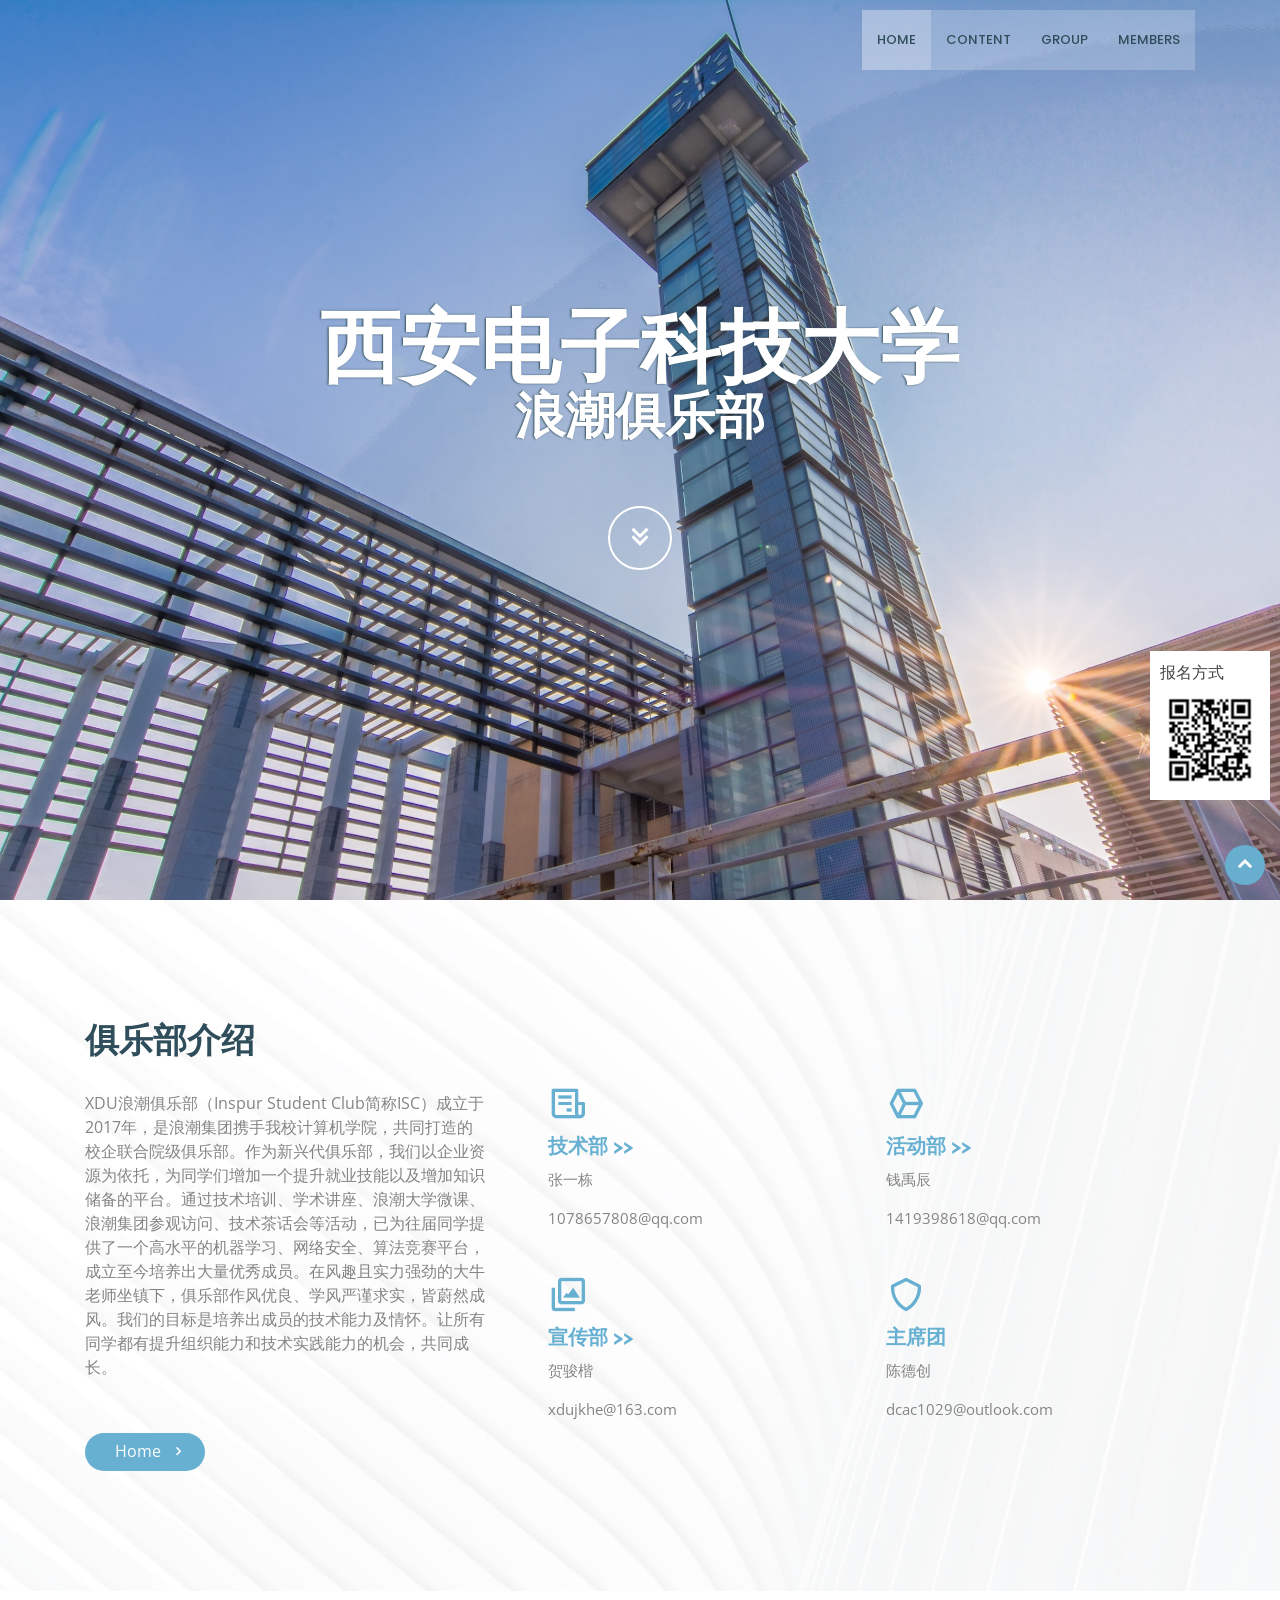
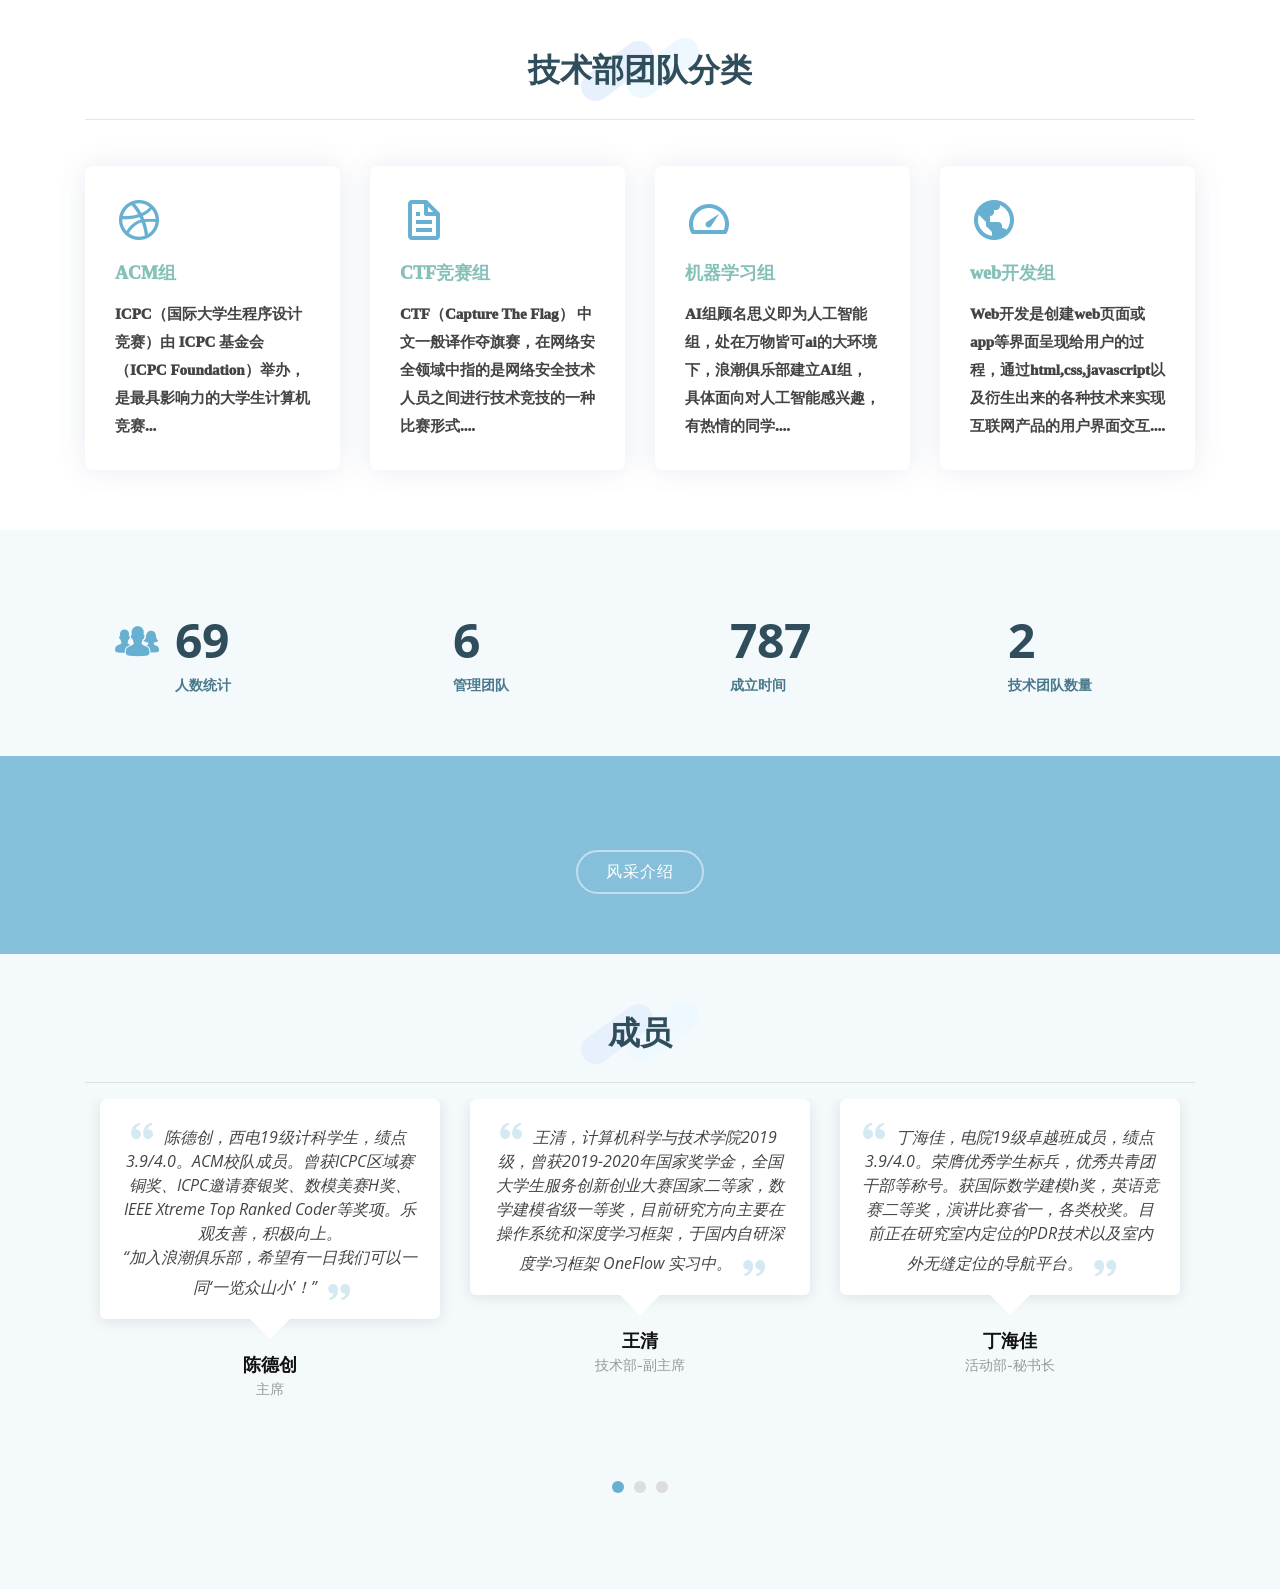
==== index.html @ db11268d "第一次提交" ====
<!DOCTYPE html>
<html lang="en">

<head>
  <meta charset="utf-8">
  <meta content="width=device-width, initial-scale=1.0" name="viewport">
  
  <title>CSSE-Guide</title>
  <meta content="" name="descriptison">
  <meta content="" name="keywords">

  <!-- Favicons -->
  <link href="assets/img/xdu.png" rel="icon">
  <link href="assets/img/xdu.png" rel="apple-touch-icon">

  <!-- Google Fonts -->
  <link href="https://fonts.googleapis.com/css?family=Open+Sans:300,300i,400,400i,600,600i,700,700i|Raleway:300,300i,400,400i,500,500i,600,600i,700,700i|Poppins:300,300i,400,400i,500,500i,600,600i,700,700i" rel="stylesheet">
  <link href="https://at.alicdn.com/t/font_2664980_v3d85pz71wj.css?spm=a313x.7781069.1998910419.46&file=font_2664980_v3d85pz71wj.css" rel="stylesheet">
  <!-- Vendor CSS Files -->
  <link href="assets/vendor/bootstrap/css/bootstrap.min.css" rel="stylesheet">
  <link href="assets/vendor/icofont/icofont.min.css" rel="stylesheet">
  <link href="assets/vendor/boxicons/css/boxicons.min.css" rel="stylesheet">
  <link href="assets/vendor/venobox/venobox.css" rel="stylesheet">
  <link href="assets/vendor/owl.carousel/assets/owl.carousel.min.css" rel="stylesheet">
  <link href="assets/vendor/aos/aos.css" rel="stylesheet">

  <!-- Template Main CSS File -->
  <link href="assets/css/style.css" rel="stylesheet">

</head>

<body>

  <!-- ======= Header ======= -->
  <header id="header" class="fixed-top">
    <div class="container d-flex">

      <div class="logo mr-auto">
        <h1 class="text-light"><a href="index.html"><span></span></a></h1>
        
        <!-- Uncomment below if you prefer to use an image logo -->
        <!-- <a href="index.html"><img src="assets/img/logo.png" alt="" class="img-fluid"></a>-->
      </div>

      <nav class="nav-menu d-none d-lg-block">
        <ul>
          <li class="active"><a href="#header">Home</a></li>
          <li><a href="#about">content</a></li>
          <li><a href="#services">group</a></li>
          <li><a href="#testimonials">Members</a></li>

        </ul>
      </nav><!-- .nav-menu -->

    </div>
  </header><!-- End Header -->

  <!-- ======= Hero Section ======= -->
  <section id="hero">
    <div class="hero-container" data-aos="fade-up">
      <h1>西安电子科技大学</h1>
      <h2>浪潮俱乐部</h2>
      <a href="#about" class="btn-get-started scrollto"><i class="bx bx-chevrons-down"></i></a>
    </div>
  </section><!-- End Hero -->

  <main id="main">

    <!-- ======= About Section ======= -->
    <section id="about" class="about">
      <div class="container">

        <div class="row no-gutters">
          <div class="content col-xl-5 d-flex align-items-stretch" data-aos="fade-up">
            <div class="content">
              <h3>俱乐部介绍</h3>
              <p>
                XDU浪潮俱乐部（Inspur Student Club简称ISC）成立于2017年，是浪潮集团携手我校计算机学院，共同打造的校企联合院级俱乐部。作为新兴代俱乐部，我们以企业资源为依托，为同学们增加一个提升就业技能以及增加知识储备的平台。通过技术培训、学术讲座、浪潮大学微课、浪潮集团参观访问、技术茶话会等活动，已为往届同学提供了一个高水平的机器学习、网络安全、算法竞赛平台，成立至今培养出大量优秀成员。在风趣且实力强劲的大牛老师坐镇下，俱乐部作风优良、学风严谨求实，皆蔚然成风。我们的目标是培养出成员的技术能力及情怀。让所有同学都有提升组织能力和技术实践能力的机会，共同成长。
              </p>
              <br>
              <a href="#" class="about-btn">Home <i class="bx bx-chevron-right"></i></a>
            </div>
          </div>
          <div class="col-xl-7 d-flex align-items-stretch">
            <div class="icon-boxes d-flex flex-column justify-content-center">
              <div class="row">
                <div class="col-md-6 icon-box" data-aos="fade-up" data-aos-delay="100">
                  <i class="bx bx-receipt"></i>
                  <br>
                  <h4><a href="技术部.html"> 技术部  >></a></h4>
                  <p>张一栋</p>
                  <p>1078657808@qq.com</p>
                </div>
                <div class="col-md-6 icon-box" data-aos="fade-up" data-aos-delay="200">
                  <i class="bx bx-cube-alt"></i>
                  <h4><a href="活动部.html"> 活动部  >></a></h4>
                  <p>钱禹辰</p>
                  <p>1419398618@qq.com</p>
                </div>
                <div class="col-md-6 icon-box" data-aos="fade-up" data-aos-delay="300">
                  <i class="bx bx-images"></i>
                  <h4><a href="宣传部.html"> 宣传部  >></a></h4>
                  <p>贺骏楷</p>
                  <p>xdujkhe@163.com</p>
                </div>
                <div class="col-md-6 icon-box" data-aos="fade-up" data-aos-delay="400">
                  <i class="bx bx-shield"></i>
                  <h4><a href=""> 主席团</a></h4>
                  <p>陈德创</p>
                  <p>dcac1029@outlook.com</p>
                </div>
              </div>
            </div><!-- End .content-->
          </div>
        </div>

      </div>
    </section><!-- End About Section -->

    <!-- ======= Services Section ======= -->
    <section id="services" class="services">
      <div class="container">

        <div class="section-title" data-aos="fade-in" data-aos-delay="100">
          <h2>技术部团队分类</h2>
         <hr>
        </div>

        <class class="row">
          <div class="col-md-6 col-lg-3 d-flex align-items-stretch mb-5 mb-lg-0">
            <div class="icon-box" data-aos="fade-up">
              <div class="icon"><i class="bx bxl-dribbble"></i></div>
              <h4 class="title"><a href="acm.html" >ACM组</a></h4>
              <p class="description"><a href='acm.html'>ICPC（国际大学生程序设计竞赛）由 ICPC 基金会（ICPC Foundation）举办，是最具影响力的大学生计算机竞赛...</a></p>
            </div>
          </div>

          <div class="col-md-6 col-lg-3 d-flex align-items-stretch mb-5 mb-lg-0">
            <div class="icon-box" data-aos="fade-up" data-aos-delay="100">
              <div class="icon"><i class="bx bx-file"></i></div>
              <h4 class="title"><a href="ctf.html">CTF竞赛组</a></h4>
              <p class="description"><a href="ctf.html">CTF（Capture The Flag）
                中文一般译作夺旗赛，在网络安全领域中指的是网络安全技术人员之间进行技术竞技的一种比赛形式....</a></p>
            </div>
          </div>

          <div class="col-md-6 col-lg-3 d-flex align-items-stretch mb-5 mb-lg-0">
            <div class="icon-box" data-aos="fade-up" data-aos-delay="200">
              <div class="icon"><i class="bx bx-tachometer"></i></div>
              <h4 class="title"><a href="机器学习.html">机器学习组</a></h4>
              <p class="description"><a href="机器学习.html">AI组顾名思义即为人工智能组，处在万物皆可ai的大环境下，浪潮俱乐部建立AI组，具体面向对人工智能感兴趣，有热情的同学....</a></p>
            </div>
          </div>

          <div class="col-md-6 col-lg-3 d-flex align-items-stretch mb-5 mb-lg-0">
            <div class="icon-box" data-aos="fade-up" data-aos-delay="300">
              <div class="icon"><i class="bx bx-world"></i></div>
              <h4 class="title"><a href="web.html">web开发组</a></h4>
              <p class="description"><a href='web.html'>Web开发是创建web页面或app等界面呈现给用户的过程，通过html,css,javascript以及衍生出来的各种技术来实现互联网产品的用户界面交互....</a></p>
            </div>
          </div>
          
          </class>
        </div>

      </div>
    </section><!-- End Services Section -->

    <!-- ======= Counts Section ======= -->
    <section id="counts" class="counts  section-bg">
      <div class="container">

        <div class="row no-gutters">

          <div class="col-lg-3 col-md-6 d-md-flex align-items-md-stretch">
            <div class="count-box">
              <i class="icofont-users-alt-5"></i>
              <span data-toggle="counter-up">181</span>
              <p><strong>人数统计</strong> </p>
            </div>
          </div>

          <div class="col-lg-3 col-md-6 d-md-flex align-items-md-stretch">
            <div class="count-box">
              <i class="iconfont icon-renshu"></i>
              <span data-toggle="counter-up">16</span>
              <p><strong>管理团队</strong></p>
            </div>
          </div>

          <div class="col-lg-3 col-md-6 d-md-flex align-items-md-stretch">
            <div class="count-box">
              <i class="iconfont icon-rili"></i>
              <span data-toggle="counter-up">2017</span>
              <p><strong>成立时间</strong></p>
            </div>
          </div>

          <div class="col-lg-3 col-md-6 d-md-flex align-items-md-stretch">
            <div class="count-box">
              <i class="iconfont icon-icon_xinyong_xianxing_jijin-204"></i>
              <span data-toggle="counter-up">4</span>
              <p><strong>技术团队数量</strong></p>
            </div>
          </div>

        </div>

      </div>
    </section><!-- End Counts Section -->

    <!-- ======= Cta Section ======= -->
    <section id="cta" class="cta">
      <div class="container" data-aos="zoom-in">

        <div class="text-center">
          <br>
          <a class="cta-btn" href="pic.html">风采介绍</a>
          <br>
        </div>

      </div>
    </section><!-- End Cta Section -->

    <!-- ======= Testimonials Section ======= -->
    <section id="testimonials" class="testimonials section-bg">
      <div class="container">

        <div class="section-title" data-aos="fade-in" data-aos-delay="100">
          <h2>成员</h2>
          <hr>

        <div class="owl-carousel testimonials-carousel">

          <div class="testimonial-item" data-aos="fade-up">
            <p>
              <i class="bx bxs-quote-alt-left quote-icon-left"></i>
              陈德创，西电19级计科学生，绩点3.9/4.0。ACM校队成员。曾获ICPC区域赛铜奖、ICPC邀请赛银奖、数模美赛H奖、IEEE Xtreme Top Ranked Coder等奖项。乐观友善，积极向上。<br>“加入浪潮俱乐部，希望有一日我们可以一同‘一览众山小’！”
              <i class="bx bxs-quote-alt-right quote-icon-right"></i>
            </p>

            <h3>陈德创</h3>
            <h4>主席</h4>
           
          </div>

          <div class="testimonial-item" data-aos="fade-up" data-aos-delay="100">
            <p>
              <i class="bx bxs-quote-alt-left quote-icon-left"></i>
              王清，计算机科学与技术学院2019级，曾获2019-2020年国家奖学金，全国大学生服务创新创业大赛国家二等家，数学建模省级一等奖，目前研究方向主要在操作系统和深度学习框架，于国内自研深度学习框架 OneFlow 实习中。
              <i class="bx bxs-quote-alt-right quote-icon-right"></i>
            </p>
            <h3>王清</h3>
            <h4>技术部-副主席</h4>
           
          </div>

          <div class="testimonial-item" data-aos="fade-up" data-aos-delay="200">
            <p>
              <i class="bx bxs-quote-alt-left quote-icon-left"></i>
              丁海佳，电院19级卓越班成员，绩点3.9/4.0。荣膺优秀学生标兵，优秀共青团干部等称号。获国际数学建模h奖，英语竞赛二等奖，演讲比赛省一，各类校奖。目前正在研究室内定位的PDR技术以及室内外无缝定位的导航平台。
              <i class="bx bxs-quote-alt-right quote-icon-right"></i>
            </p>

            <h3>丁海佳</h3>
            <h4>活动部-秘书长</h4>
            
          </div>

          <div class="testimonial-item" data-aos="fade-up" data-aos-delay="300">
            <p>
              <i class="bx bxs-quote-alt-left quote-icon-left"></i>
              在浪潮俱乐部主要负责宣传相关工作，包括但不限于推文撰写，海报设计，活动组织等。爱好健身、游泳、滑板，炒股。在技术方面，平常除了坚持在leetcode，acwing等较为佛系的平台刷题外，还间歇性的致力于摸出自己的全栈项目。 ~~常常觉得自己太废，而不敢面对，然后变得更废。~~
              <i class="bx bxs-quote-alt-right quote-icon-right"></i>
            </p>

            <h3>李博凌</h3>
            <h4>宣传部-副主席</h4>
           
          </div>

          <div class="testimonial-item" data-aos="fade-up" data-aos-delay="400">
            <p>
              <i class="bx bxs-quote-alt-left quote-icon-left"></i>
              西安电子科技大学微电子学院2019级学生，成绩优异。在入学两年里，参加学校科研，参加多项学科竞赛，获得优异成绩，学习课余知识，牢记使命，时刻严格要求自己，立志成为对国家有用18%。参与多项项目小组，积极提升自己的能力，努力成为理想的自己。<br/>于2020.4加入ANTL实验室，负责AI加速项目，工程训练大赛获得校一。各项竞赛均获得校级二等奖。

              <i class="bx bxs-quote-alt-right quote-icon-right"></i>
            </p>

            <h3>李想</h3>
            <h4>活动部-副秘书长</h4>
                  
          </div>
          <div class="testimonial-item" data-aos="fade-up" data-aos-delay="400">
            <p>
              <i class="bx bxs-quote-alt-left quote-icon-left"></i>
              黄炫程，19级电子信息工程卓越班成员，绩点3.8/4.0，19-20学年校优秀学生，获校级一等奖学金，参与数模，英语数学等竞赛，各获校级二等奖，省级二等奖，目前主要研究学习PID控制原理与机械臂设计。
              <i class="bx bxs-quote-alt-right quote-icon-right"></i>
            </p>
            
            <h3>黄炫程</h3>
            <h4>活动部-副主席</h4>
                   
          </div>
          <div class="testimonial-item" data-aos="fade-up" data-aos-delay="400">
            <p>
              <i class="bx bxs-quote-alt-left quote-icon-left"></i>
              <a href="活动部.html">基本情况：西安电子科技大学浪潮俱乐部活动部是俱乐部不可或缺的一部分。本着为俱乐部服务，提升自己的能力的理念让我们聚在了这个家庭之中。<br/>
              工作任务：负责浪潮君QQ号运营，策划浪潮生日会、技术沙龙等活动<br/>
              发展规划：初期了解活动策划，中期培养活动策划书编写，后期实际参与策划操作（部员）
                        部门逐步形成自己的工作体系，高效运转，建立部门文化（部门)....</a>
              <i class="bx bxs-quote-alt-right quote-icon-right"></i>
            </p>
           
            <h3>钱禹辰</h3>
            <h4>活动部负责人</h4>
              
          </div>
          <div class="testimonial-item" data-aos="fade-up" data-aos-delay="400">
            <p>
              <i class="bx bxs-quote-alt-left quote-icon-left"></i>
              <a href="技术部.html">1.技术部简介：
西电浪潮俱乐部技术部是一个致力于为更多同学创造课业以外的学习机会的大家庭。我们为每一位同学提供不同领域、不同形式的竞赛和学业拓展活动，让你能在大学的生活中充满更多的可能性。
<br/>2.在技术部你会收获：
一个特聪明的小脑袋瓜：技术部是俱乐部活动的主体，俱乐部活动的设置主要围绕技术部展开：日常的数模、CV（计算机视觉）等讲座....</a>
              <i class="bx bxs-quote-alt-right quote-icon-right"></i>
            </p>
            <h3>张一栋</h3>
            <h4>技术部负责人</h4>
                           
          </div>
          <div class="testimonial-item" data-aos="fade-up" data-aos-delay="400">
            <p>
              <i class="bx bxs-quote-alt-left quote-icon-left"></i>
              <a href='宣传部.html'>宣传部简介
用照片将西电浪潮俱乐部丰富多彩的活动定格，并用推文的形式记录下来，浪潮宣传部用简单而日常的工作，见证和记录着浪潮俱乐部的发展，也和活动部共同担负着运营微信公众号的重任。宣传部员除了需要能拍出好看的照片，还需要有流畅的文字表达能力。除此之外，或许还需要你尝试制作宣传海报，或者具备一定的视频剪辑技巧....
              <i class="bx bxs-quote-alt-right quote-icon-right"></i></a>
            </p>
           
            <h3>贺骏楷</h3>
            <h4>宣传部负责人</h4>
                            
          </div>
        </div>

      </div>
    </section><!-- End Testimonials Section -->
  </main><!-- End #main -->


  <a href="#" class="back-to-top"><i class="icofont-simple-up"></i></a>
  <div class="sign_up">
    <div class='text'>报名方式</div>
    <img src="./img/17.jpg" >
  </div>

  <!-- Vendor JS Files -->
  <script src="assets/vendor/jquery/jquery.min.js"></script>
  <script src="assets/vendor/bootstrap/js/bootstrap.bundle.min.js"></script>
  <script src="assets/vendor/jquery.easing/jquery.easing.min.js"></script>
  <script src="assets/vendor/php-email-form/validate.js"></script>
  <script src="assets/vendor/waypoints/jquery.waypoints.min.js"></script>
  <script src="assets/vendor/counterup/counterup.min.js"></script>
  <script src="assets/vendor/isotope-layout/isotope.pkgd.min.js"></script>
  <script src="assets/vendor/venobox/venobox.min.js"></script>
  <script src="assets/vendor/owl.carousel/owl.carousel.min.js"></script>
  <script src="assets/vendor/aos/aos.js"></script>

  <!-- Template Main JS File -->
  <script src="assets/js/main.js"></script>

</body>

</html>
---- assets/css/style.css ----
/**
* Template Name: Squadfree - v2.0.1
* Template URL: https://bootstrapmade.com/squadfree-free-bootstrap-template-creative/
* Author: BootstrapMade.com
* License: https://bootstrapmade.com/license/
*/

/*--------------------------------------------------------------
# General
--------------------------------------------------------------*/
body {
  font-family: "Open Sans", sans-serif;
  color: #444444;
}

a {
  color: #67b0d1;
}

a:hover {
  color: #8ec4dd;
  text-decoration: none;
}

h1, h2, h3, h4, h5, h6 {
  font-family: "Raleway", sans-serif;
}

/*--------------------------------------------------------------
# Back to top button
--------------------------------------------------------------*/
.back-to-top {
  position: fixed;
  display: none;
  width: 40px;
  height: 40px;
  border-radius: 50px;
  right: 15px;
  bottom: 15px;
  background: #67b0d1;
  color: #fff;
  transition: display 0.5s ease-in-out;
  z-index: 99999;
}

.back-to-top i {
  font-size: 24px;
  position: absolute;
  top: 7px;
  left: 8px;
}

.back-to-top:hover {
  color: #fff;
  background: #86c0da;
  transition: background 0.2s ease-in-out;
}

/*--------------------------------------------------------------
# Header
--------------------------------------------------------------*/
#header {
  height: 80px;
  transition: all 0.5s;
  z-index: 997;
  transition: all 0.5s;
  padding: 20px 0;
}

#header.header-scrolled {
  background: rgba(103, 176, 209, 0.8);
  height: 60px;
  padding: 10px 0;
}

#header .logo h1 {
  font-size: 24px;
  margin: 0;
  padding: 6px 0;
  line-height: 1;
  font-weight: 700;
  letter-spacing: 1px;
  font-family: "Poppins", sans-serif;
  text-transform: uppercase;
}

#header .logo h1 a, #header .logo h1 a:hover {
  color: #fff;
  text-decoration: none;
}

#header .logo img {
  padding: 0;
  margin: 0;
  max-height: 40px;
}

@media (max-width: 768px) {
  #header {
    height: 60px;
    padding: 10px 0;
  }
}

/*--------------------------------------------------------------
# Navigation Menu
--------------------------------------------------------------*/
/* Desktop Navigation */
.nav-menu, .nav-menu * {
  margin: 0;
  padding: 0;
  list-style: none;
}

.nav-menu > ul > li {
  position: relative;
  white-space: nowrap;
  float: left;
  margin-top: -10px;
  background: rgba(255, 255, 255, 0.2);
}

.nav-menu a {
  display: block;
  position: relative;
  color: #2f4d5a;
  padding: 20px 15px;
  transition: 0.3s;
  font-size: 13px;
  font-family: "Poppins", sans-serif;
  text-transform: uppercase;
  font-weight: 500;
}

.nav-menu a:hover, .nav-menu .active > a, .nav-menu li:hover > a {
  background: rgba(255, 255, 255, 0.2);
  text-decoration: none;
}

.header-scrolled .nav-menu > ul > li {
  background: none;
}

.header-scrolled .nav-menu a {
  color: #fff;
}

.header-scrolled .nav-menu a:hover, .header-scrolled .nav-menu .active > a, .header-scrolled .nav-menu li:hover > a {
  background: rgba(255, 255, 255, 0.2);
}

.nav-menu .drop-down ul {
  display: block;
  position: absolute;
  left: 0;
  top: calc(100% + 30px);
  z-index: 99;
  opacity: 0;
  visibility: hidden;
  padding: 10px 0;
  background: #fff;
  box-shadow: 0px 0px 30px rgba(127, 137, 161, 0.25);
  transition: ease all 0.3s;
}

.nav-menu .drop-down:hover > ul {
  opacity: 1;
  top: 100%;
  visibility: visible;
}

.nav-menu .drop-down li {
  min-width: 180px;
  position: relative;
}

.nav-menu .drop-down ul a {
  padding: 12px 20px;
  font-size: 14px;
  font-weight: 500;
  text-transform: none;
  color: #25607a;
}

.nav-menu .drop-down ul a:hover, .nav-menu .drop-down ul .active > a, .nav-menu .drop-down ul li:hover > a {
  color: #67b0d1;
}

.nav-menu .drop-down > a:after {
  content: "\ea99";
  font-family: IcoFont;
  padding-left: 5px;
}

.nav-menu .drop-down .drop-down ul {
  top: 0;
  left: calc(100% - 30px);
}

.nav-menu .drop-down .drop-down:hover > ul {
  opacity: 1;
  top: 0;
  left: 100%;
}

.nav-menu .drop-down .drop-down > a {
  padding-right: 35px;
}

.nav-menu .drop-down .drop-down > a:after {
  content: "\eaa0";
  font-family: IcoFont;
  position: absolute;
  right: 15px;
}

@media (max-width: 1366px) {
  .nav-menu .drop-down .drop-down ul {
    left: -90%;
  }
  .nav-menu .drop-down .drop-down:hover > ul {
    left: -100%;
  }
  .nav-menu .drop-down .drop-down > a:after {
    content: "\ea9d";
  }
}

/* Mobile Navigation */
.mobile-nav-toggle {
  position: fixed;
  right: 15px;
  top: 15px;
  z-index: 9998;
  border: 0;
  background: none;
  font-size: 24px;
  transition: all 0.4s;
  outline: none !important;
  line-height: 1;
  cursor: pointer;
  text-align: right;
}

.mobile-nav-toggle i {
  color: #fff;
}

.mobile-nav {
  position: fixed;
  top: 55px;
  right: 15px;
  bottom: 15px;
  left: 15px;
  z-index: 9999;
  overflow-y: auto;
  background: #fff;
  transition: ease-in-out 0.2s;
  opacity: 0;
  visibility: hidden;
  border-radius: 10px;
  padding: 10px 0;
}

.mobile-nav * {
  margin: 0;
  padding: 0;
  list-style: none;
}

.mobile-nav a {
  display: block;
  position: relative;
  color: #2f4d5a;
  padding: 10px 20px;
  font-weight: 500;
  outline: none;
}

.mobile-nav a:hover, .mobile-nav .active > a, .mobile-nav li:hover > a {
  color: #67b0d1;
  text-decoration: none;
}

.mobile-nav .drop-down > a:after {
  content: "\ea99";
  font-family: IcoFont;
  padding-left: 10px;
  position: absolute;
  right: 15px;
}

.mobile-nav .active.drop-down > a:after {
  content: "\eaa1";
}

.mobile-nav .drop-down > a {
  padding-right: 35px;
}

.mobile-nav .drop-down ul {
  display: none;
  overflow: hidden;
}

.mobile-nav .drop-down li {
  padding-left: 20px;
}

.mobile-nav-overly {
  width: 100%;
  height: 100%;
  z-index: 9997;
  top: 0;
  left: 0;
  position: fixed;
  background: rgba(30, 48, 56, 0.6);
  overflow: hidden;
  display: none;
  transition: ease-in-out 0.2s;
}

.mobile-nav-active {
  overflow: hidden;
}

.mobile-nav-active .mobile-nav {
  opacity: 1;
  visibility: visible;
}

.mobile-nav-active .mobile-nav-toggle i {
  color: #fff;
}

/*--------------------------------------------------------------
# Hero Section
--------------------------------------------------------------*/
#hero {
  width: 100%;
  height: 100vh;
  background: url("../img/xdu-bg.jpg") top center;
  background-size: cover;
  position: relative;
}

#hero .hero-container {
  position: absolute;
  bottom: 0;
  top: 0;
  left: 0;
  right: 0;
  display: flex;
  justify-content: center;
  align-items: center;
  flex-direction: column;
  text-align: center;
}

#hero h1 {
  margin: 0 0 10px 0;
  font-family: 华文行楷;
  font-size:80px;
  font-weight: 700;
  line-height: 56px;
  text-transform: uppercase;
  color: #fff;
  text-shadow: -1px 0 2px #2f4d5a;
}

#hero h2 {
  color: #fff;
  font-family: 华文楷体;
  margin-bottom: 50px;
  font-size: 50px;
  text-transform: uppercase;
  font-weight: 700;
  text-shadow: -1px 0 2px #2f4d5a;
}

#hero .btn-get-started {
  font-size: 36px;
  display: inline-block;
  padding: 4px 0;
  border-radius: 50px;
  transition: 0.3s ease-in-out;
  margin: 10px;
  width: 64px;
  height: 64px;
  text-align: center;
  border: 2px solid #fff;
  color: #fff;
}

#hero .btn-get-started:hover {
  padding-top: 8px;
  background: rgba(255, 255, 255, 0.15);
}

@media (min-width: 1024px) {
  #hero {
    background-attachment: fixed;
  }
}

@media (max-width: 768px) {
  #hero h1 {
    font-size: 28px;
    line-height: 36px;
  }
  #hero h2 {
    font-size: 18px;
    line-height: 24px;
    margin-bottom: 30px;
  }
}

/*--------------------------------------------------------------
# Sections General
--------------------------------------------------------------*/
section {
  padding: 60px 0;
}

.section-bg {
  background-color: #f4f9fc;
}

.section-title {
  text-align: center;
  padding-bottom: 30px;
}

.section-title h2 {
  font-size: 32px;
  font-family: 华文行楷;
  font-weight: bold;
  position: relative;
  margin-bottom: 30px;
  color: #2f4d5a;
  z-index: 2;
}

.section-title h2::after {
  content: "";
  position: absolute;
  left: 50%;
  top: 50%;
  transform: translate(-50%, -50%);
  width: 122px;
  height: 66px;
  background: url(../img/section-title-bg.png) no-repeat;
  z-index: -1;
}

.section-title p {
  margin-bottom: 0;
}

/*--------------------------------------------------------------
# About
--------------------------------------------------------------*/
.about {
  background: url("../img/about-bg.jpg") center center no-repeat;
  background-size: cover;
  padding: 60px 0;
  position: relative;
}

.about::before {
  content: '';
  position: absolute;
  left: 0;
  right: 0;
  top: 0;
  bottom: 0;
  background: rgba(255, 255, 255, 0.75);
  z-index: 9;
}

.about .container {
  position: relative;
  z-index: 10;
}

.about .content {
  padding: 30px 30px 30px 0;
}

.about .content h3 {
  font-weight: 700;
  font-size: 34px;
  color: #2f4d5a;
  margin-bottom: 30px;
}

.about .content p {
  margin-bottom: 30px;
  color:#848484;
}

.about .content .about-btn {
  display: inline-block;
  background: #67b0d1;
  padding: 6px 44px 8px 30px;
  color: #fff;
  border-radius: 50px;
  transition: 0.3s;
  position: relative;
}

.about .content .about-btn i {
  font-size: 18px;
  position: absolute;
  right: 18px;
  top: 9px;
}

.about .content .about-btn:hover {
  background: #7bbad7;
}

.about .icon-boxes .icon-box {
  margin-top: 30px;
}

.about .icon-boxes .icon-box i {
  font-size: 40px;
  color: #67b0d1;
  margin-bottom: 10px;
}

.about .icon-boxes .icon-box h4 {
  font-size: 20px;
  font-weight: 700;
  margin: 0 0 10px 0;
}

.about .icon-boxes .icon-box p {
  font-size: 15px;
  color: #848484;
}

@media (max-width: 1200px) {
  .about .content {
    padding-right: 0;
  }
}

@media (max-width: 768px) {
  .about {
    text-align: center;
  }
}

/*--------------------------------------------------------------
# Services
--------------------------------------------------------------*/

.services .icon-box {
  padding: 30px;
  position: relative;
  overflow: hidden;
  background: #fff;
  box-shadow: 0 0 29px 0 rgba(68, 88, 144, 0.12);
  transition: all 0.3s ease-in-out;
  border-radius: 8px;
  z-index: 1;
}

.services .icon-box::before {
  content: '';
  position: absolute;
  background: white;
  right: 0;
  left: 0;
  bottom: 0;
  top: 100%;
  transition: all 0.3s;
  z-index: -1;
}

.services .icon-box:hover::before {
  background: #67b0d1;
  top: 0;
  border-radius: 0px;
}

.services .icon {
  margin-bottom: 15px;
}

.services .icon i {
  font-size: 48px;
  line-height: 1;
  color: #67b0d1;
  transition: all 0.3s ease-in-out;
}

.services .title {
  font-weight: 700;
  margin-bottom: 15px;
  font-size: 18px;
}

.services .title a {
  font-family: 华文楷体;
  font-weight: 1000;
  color: rgba(91, 170, 160, 0.74);
}

.services .description {
  font-family: 仿宋;
  font-weight: 1000;
  font-size: 15px;
  line-height: 28px;
  margin-bottom: 0;
}
.services .description a{
  color:#444444;
}

.services .icon-box:hover .title a, .services .icon-box:hover .description {
  color: #fff;
}
.services .icon-box:hover .description a{
  color:#fff;
}
.services .icon-box:hover .icon i {
  color: #fff;
}

/*--------------------------------------------------------------
# Counts
--------------------------------------------------------------*/
.counts {
  padding-bottom: 30px;
}

.counts .count-box {
  padding: 30px;
  width: 100%;
}

.counts .count-box i {
  display: block;
  font-size: 44px;
  color: #67b0d1;
  float: left;
}

.counts .count-box span {
  font-size: 48px;
  line-height: 40px;
  display: block;
  font-weight: 700;
  color: #2f4d5a;
  margin-left: 60px;
}

.counts .count-box p {
  padding: 15px 0 0 0;
  margin: 0 0 0 60px;
  font-family: "Raleway", sans-serif;
  font-size: 14px;
  color: #49788c;
}

.counts .count-box a {
  font-weight: 600;
  display: block;
  margin-top: 20px;
  color: #49788c;
  font-size: 15px;
  font-family: "Poppins", sans-serif;
  transition: ease-in-out 0.3s;
}

.counts .count-box a:hover {
  color: #6e9fb4;
}

/*--------------------------------------------------------------
# Cta
--------------------------------------------------------------*/
.cta {
  background: linear-gradient(rgba(103, 176, 209, 0.8), rgba(103, 176, 209, 0.8)), url("../img/cta-bg.jpg") fixed center center;
  background-size: cover;
  padding: 60px 0;
}

.cta h3 {
  color: #fff;
  font-size: 28px;
  font-weight: 700;
}

.cta p {
  color: #fff;
}

.cta .cta-btn {
  font-family: "Raleway", sans-serif;
  text-transform: uppercase;
  font-weight: 500;
  font-size: 16px;
  letter-spacing: 1px;
  display: inline-block;
  padding: 8px 28px;
  border-radius: 25px;
  transition: 0.5s;
  margin-top: 10px;
  border: 2px solid rgba(255, 255, 255, 0.5);
  color: #fff;
}

.cta .cta-btn:hover {
  border-color: #fff;
}

/*--------------------------------------------------------------
# Portfolio
--------------------------------------------------------------*/
.portfolio .portfolio-item {
  margin-bottom: 30px;
}

.portfolio #portfolio-flters {
  padding: 0;
  margin: 0 auto 35px auto;
  list-style: none;
  text-align: center;
  background: #ecf5f9;
  border-radius: 50px;
  padding: 2px 15px;
}

.portfolio #portfolio-flters li {
  cursor: pointer;
  display: inline-block;
  padding: 10px 15px 8px 15px;
  font-size: 14px;
  font-weight: 600;
  line-height: 1;
  text-transform: uppercase;
  color: #2f4d5a;
  margin-bottom: 5px;
  transition: all 0.3s ease-in-out;
}

.portfolio #portfolio-flters li:hover, .portfolio #portfolio-flters li.filter-active {
  color: #67b0d1;
}

.portfolio #portfolio-flters li:last-child {
  margin-right: 0;
}

.portfolio .portfolio-wrap {
  transition: 0.3s;
  position: relative;
  overflow: hidden;
  z-index: 1;
}

.portfolio .portfolio-wrap::before {
  content: "";
  background: rgba(255, 255, 255, 0.5);
  position: absolute;
  left: 0;
  right: 0;
  top: 0;
  bottom: 0;
  transition: all ease-in-out 0.3s;
  z-index: 2;
  opacity: 0;
}

.portfolio .portfolio-wrap .portfolio-links {
  opacity: 1;
  left: 0;
  right: 0;
  bottom: -60px;
  z-index: 3;
  position: absolute;
  transition: all ease-in-out 0.3s;
  display: flex;
  justify-content: center;
}

.portfolio .portfolio-wrap .portfolio-links a {
  color: #fff;
  font-size: 28px;
  text-align: center;
  background: rgba(103, 176, 209, 0.75);
  transition: 0.3s;
  width: 50%;
}

.portfolio .portfolio-wrap .portfolio-links a:hover {
  background: rgba(103, 176, 209, 0.95);
}

.portfolio .portfolio-wrap .portfolio-links a + a {
  border-left: 1px solid #8ec4dd;
}

.portfolio .portfolio-wrap:hover::before {
  top: 0;
  left: 0;
  right: 0;
  bottom: 0;
  opacity: 1;
}

.portfolio .portfolio-wrap:hover .portfolio-links {
  opacity: 1;
  bottom: 0;
}

/*--------------------------------------------------------------
# Testimonials
--------------------------------------------------------------*/
.testimonials .testimonial-item {
  box-sizing: content-box;
  text-align: center;
  min-height: 320px;
}

.testimonials .testimonial-item .testimonial-img {
  width: 90px;
  border-radius: 50%;
  margin: 0 auto;
}

.testimonials .testimonial-item h3 {
  font-size: 18px;
  font-weight: bold;
  margin: 10px 0 5px 0;
  color: #111;
}

.testimonials .testimonial-item h4 {
  font-size: 14px;
  color: #999;
  margin: 0;
}

.testimonials .testimonial-item .quote-icon-left, .testimonials .testimonial-item .quote-icon-right {
  color: #d5e9f2;
  font-size: 26px;
}

.testimonials .testimonial-item .quote-icon-left {
  display: inline-block;
  left: -5px;
  position: relative;
}

.testimonials .testimonial-item .quote-icon-right {
  display: inline-block;
  right: -5px;
  position: relative;
  top: 10px;
}

.testimonials .testimonial-item p {
  font-style: italic;
  margin: 0 15px 15px 15px;
  padding: 20px;
  background: #fff;
  position: relative;
  margin-bottom: 35px;
  border-radius: 6px;
  box-shadow: 0px 2px 15px rgba(0, 0, 0, 0.1);
}
.testimonials .testimonial-item p a{
  color: #444444;
}

.testimonials .testimonial-item p::after {
  content: "";
  width: 0;
  height: 0;
  border-top: 20px solid #fff;
  border-right: 20px solid transparent;
  border-left: 20px solid transparent;
  position: absolute;
  bottom: -20px;
  left: calc(50% - 20px);
}

.testimonials .owl-nav, .testimonials .owl-dots {
  margin-top: 5px;
  text-align: center;
}

.testimonials .owl-dot {
  display: inline-block;
  margin: 0 5px;
  width: 12px;
  height: 12px;
  border-radius: 50%;
  background-color: #ddd !important;
}

.testimonials .owl-dot.active {
  background-color: #67b0d1 !important;
}

@media (max-width: 767px) {
  .testimonials {
    margin: 30px 10px;
  }
}

/*--------------------------------------------------------------
# Team
--------------------------------------------------------------*/
.team .member {
  text-align: center;
  margin-bottom: 80px;
  position: relative;
}

.team .member .pic {
  overflow: hidden;
}

.team .member .member-info {
  position: absolute;
  top: 85%;
  left: 20px;
  right: 20px;
  background: #fff;
  padding: 20px 0;
  color: #2f4d5a;
  box-shadow: 0px 2px 15px rgba(0, 0, 0, 0.1);
  max-height: 95px;
  overflow: hidden;
  transition: max-height 0.5s ease-in-out;
}

.team .member:hover .member-info {
  max-height: 300px;
}

.team .member h4 {
  font-weight: 700;
  margin-bottom: 10px;
  font-size: 16px;
  color: #2f4d5a;
  position: relative;
  padding-bottom: 10px;
}

.team .member h4::after {
  content: '';
  position: absolute;
  display: block;
  width: 50px;
  height: 1px;
  background: #b1cbd7;
  bottom: 0;
  left: calc(50% - 25px);
}

.team .member span {
  font-style: italic;
  display: block;
  font-size: 13px;
}

.team .member .social {
  margin-top: 15px;
}

.team .member .social a {
  transition: color 0.3s;
  color: #52869d;
}

.team .member .social a:hover {
  color: #67b0d1;
}

.team .member .social i {
  font-size: 16px;
  margin: 0 2px;
}

@media (max-width: 992px) {
  .team .member {
    margin-bottom: 110px;
  }
}

/*--------------------------------------------------------------
# Contact
--------------------------------------------------------------*/
.contact {
  padding-bottom: 80px;
}

.contact .info-box {
  color: #444444;
  background: #fff;
  text-align: center;
  box-shadow: 0 0 30px rgba(214, 215, 216, 0.6);
  padding: 20px 0 30px 0;
}

.contact .info-box i {
  font-size: 32px;
  color: #67b0d1;
  border-radius: 50%;
  padding: 8px;
  border: 2px dotted #f0f7fa;
}

.contact .info-box h3 {
  font-size: 20px;
  color: #777777;
  font-weight: 700;
  margin: 10px 0;
}

.contact .info-box p {
  padding: 0;
  line-height: 24px;
  font-size: 14px;
  margin-bottom: 0;
}

.contact .php-email-form {
  box-shadow: 0 0 30px rgba(214, 215, 216, 0.6);
  padding: 30px;
  background: #fff;
}

.contact .php-email-form .validate {
  display: none;
  color: red;
  margin: 0 0 15px 0;
  font-weight: 400;
  font-size: 13px;
}

.contact .php-email-form .error-message {
  display: none;
  color: #fff;
  background: #ed3c0d;
  text-align: center;
  padding: 15px;
  font-weight: 600;
}

.contact .php-email-form .sent-message {
  display: none;
  color: #fff;
  background: #18d26e;
  text-align: center;
  padding: 15px;
  font-weight: 600;
}

.contact .php-email-form .loading {
  display: none;
  background: #fff;
  text-align: center;
  padding: 15px;
}

.contact .php-email-form .loading:before {
  content: "";
  display: inline-block;
  border-radius: 50%;
  width: 24px;
  height: 24px;
  margin: 0 10px -6px 0;
  border: 3px solid #18d26e;
  border-top-color: #eee;
  -webkit-animation: animate-loading 1s linear infinite;
  animation: animate-loading 1s linear infinite;
}

.contact .php-email-form input, .contact .php-email-form textarea {
  border-radius: 0;
  box-shadow: none;
  font-size: 14px;
}

.contact .php-email-form input::focus, .contact .php-email-form textarea::focus {
  background-color: #67b0d1;
}

.contact .php-email-form input {
  padding: 20px 15px;
}

.contact .php-email-form textarea {
  padding: 12px 15px;
}

.contact .php-email-form button[type="submit"] {
  background: #67b0d1;
  border: 0;
  padding: 10px 24px;
  color: #fff;
  transition: 0.4s;
}

.contact .php-email-form button[type="submit"]:hover {
  background: #8ec4dd;
}

@-webkit-keyframes animate-loading {
  0% {
    transform: rotate(0deg);
  }
  100% {
    transform: rotate(360deg);
  }
}

@keyframes animate-loading {
  0% {
    transform: rotate(0deg);
  }
  100% {
    transform: rotate(360deg);
  }
}

/*--------------------------------------------------------------
# Footer
--------------------------------------------------------------*/
#footer {
  background: #263f49;
  padding: 0 0 30px 0;
  color: #fff;
  font-size: 14px;
}

#footer .footer-top {
  padding: 60px 0 30px 0;
}

#footer .footer-top .footer-info {
  margin-top: -90px;
  margin-bottom: 15px;
  background: white;
  color: #2f4d5a;
  border-top: 4px solid #67b0d1;
  text-align: center;
  padding: 30px 20px;
}

#footer .footer-top .footer-info h3 {
  font-size: 24px;
  margin: 0 0 20px 0;
  padding: 2px 0 2px 0;
  line-height: 1;
  font-weight: 700;
}

#footer .footer-top .footer-info p {
  font-size: 14px;
  line-height: 24px;
  margin-bottom: 0;
  font-family: "Raleway", sans-serif;
}

#footer .footer-top .social-links a {
  font-size: 18px;
  display: inline-block;
  background: #2f4d5a;
  color: #fff;
  line-height: 1;
  padding: 8px 0;
  margin-right: 4px;
  border-radius: 50%;
  text-align: center;
  width: 36px;
  height: 36px;
  transition: 0.3s;
}

#footer .footer-top .social-links a:hover {
  background: #67b0d1;
  color: #fff;
  text-decoration: none;
}

#footer .footer-top h4 {
  font-size: 16px;
  font-weight: 600;
  color: #fff;
  position: relative;
  padding-bottom: 12px;
}

#footer .footer-top .footer-links {
  margin-bottom: 30px;
}

#footer .footer-top .footer-links ul {
  list-style: none;
  padding: 0;
  margin: 0;
}

#footer .footer-top .footer-links ul i {
  padding-right: 2px;
  color: #b5d9e9;
  font-size: 18px;
  line-height: 1;
}

#footer .footer-top .footer-links ul li {
  padding: 10px 0;
  display: flex;
  align-items: center;
}

#footer .footer-top .footer-links ul li:first-child {
  padding-top: 0;
}

#footer .footer-top .footer-links ul a {
  color: #fff;
  transition: 0.3s;
  display: inline-block;
  line-height: 1;
}

#footer .footer-top .footer-links ul a:hover {
  color: #a2cfe3;
}

#footer .footer-top .footer-newsletter form {
  margin-top: 30px;
  background: #fff;
  padding: 6px 10px;
  position: relative;
  border-radius: 4;
}

#footer .footer-top .footer-newsletter form input[type="email"] {
  border: 0;
  padding: 4px;
  width: calc(100% - 110px);
}

#footer .footer-top .footer-newsletter form input[type="submit"] {
  position: absolute;
  top: 0;
  right: 0;
  bottom: 0;
  border: 0;
  background: none;
  font-size: 16px;
  padding: 0 20px;
  background: #67b0d1;
  color: #fff;
  transition: 0.3s;
  border-radius: 4;
}

#footer .footer-top .footer-newsletter form input[type="submit"]:hover {
  background: #409cc5;
}

#footer .copyright {
  border-top: 1px solid #385b6b;
  text-align: center;
  padding-top: 30px;
}

#footer .credits {
  padding-top: 10px;
  text-align: center;
  font-size: 13px;
  color: #fff;
}

@media (max-width: 575px) {
  #footer .footer-top .footer-info {
    margin: -20px 0 30px 0;
  }
}
.sign_up{
  position: fixed;
  bottom:100px;
  right:10px;
  background-color: #fff;
}
.sign_up img{
  width: 120px;
  height: 120px;
  z-index: 100;
  margin-top:-5px;
}
.sign_up .text{
  padding:10px 0 0 10px;
  font-family: 华文楷体;
}
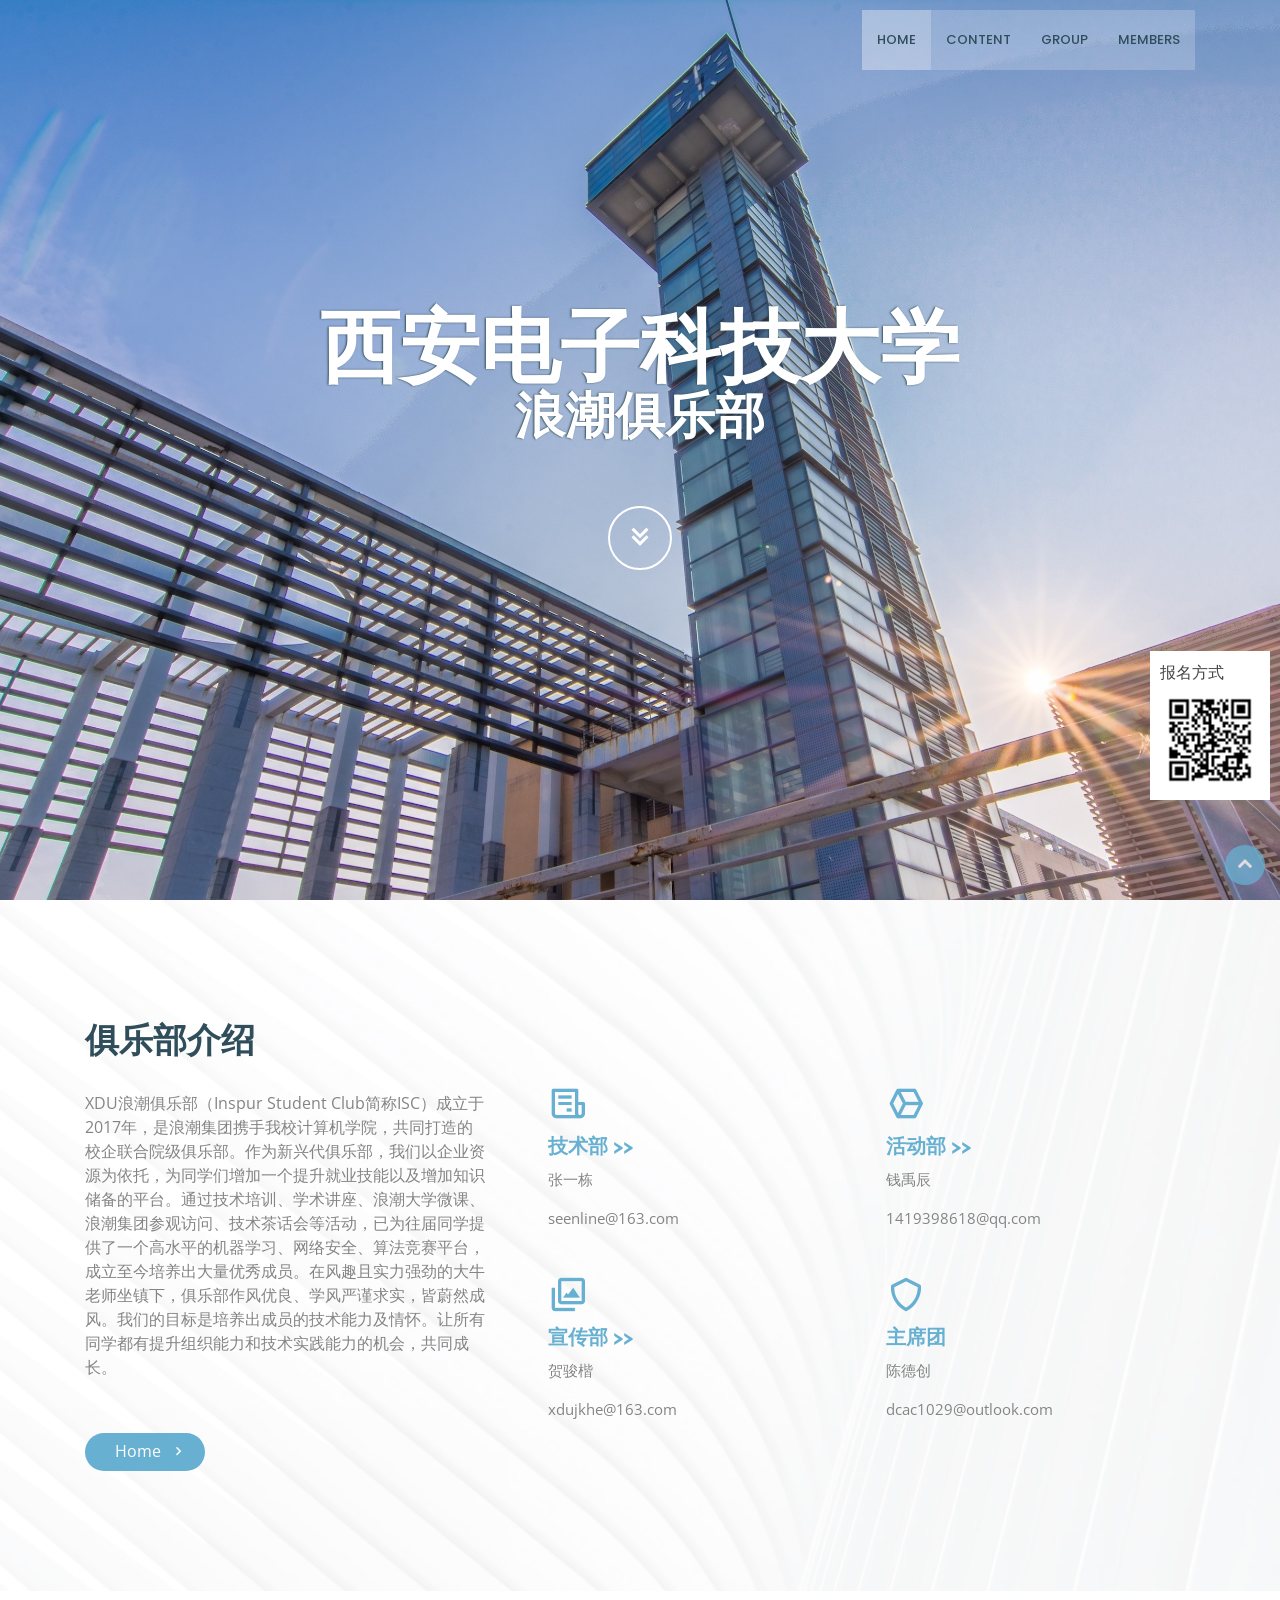
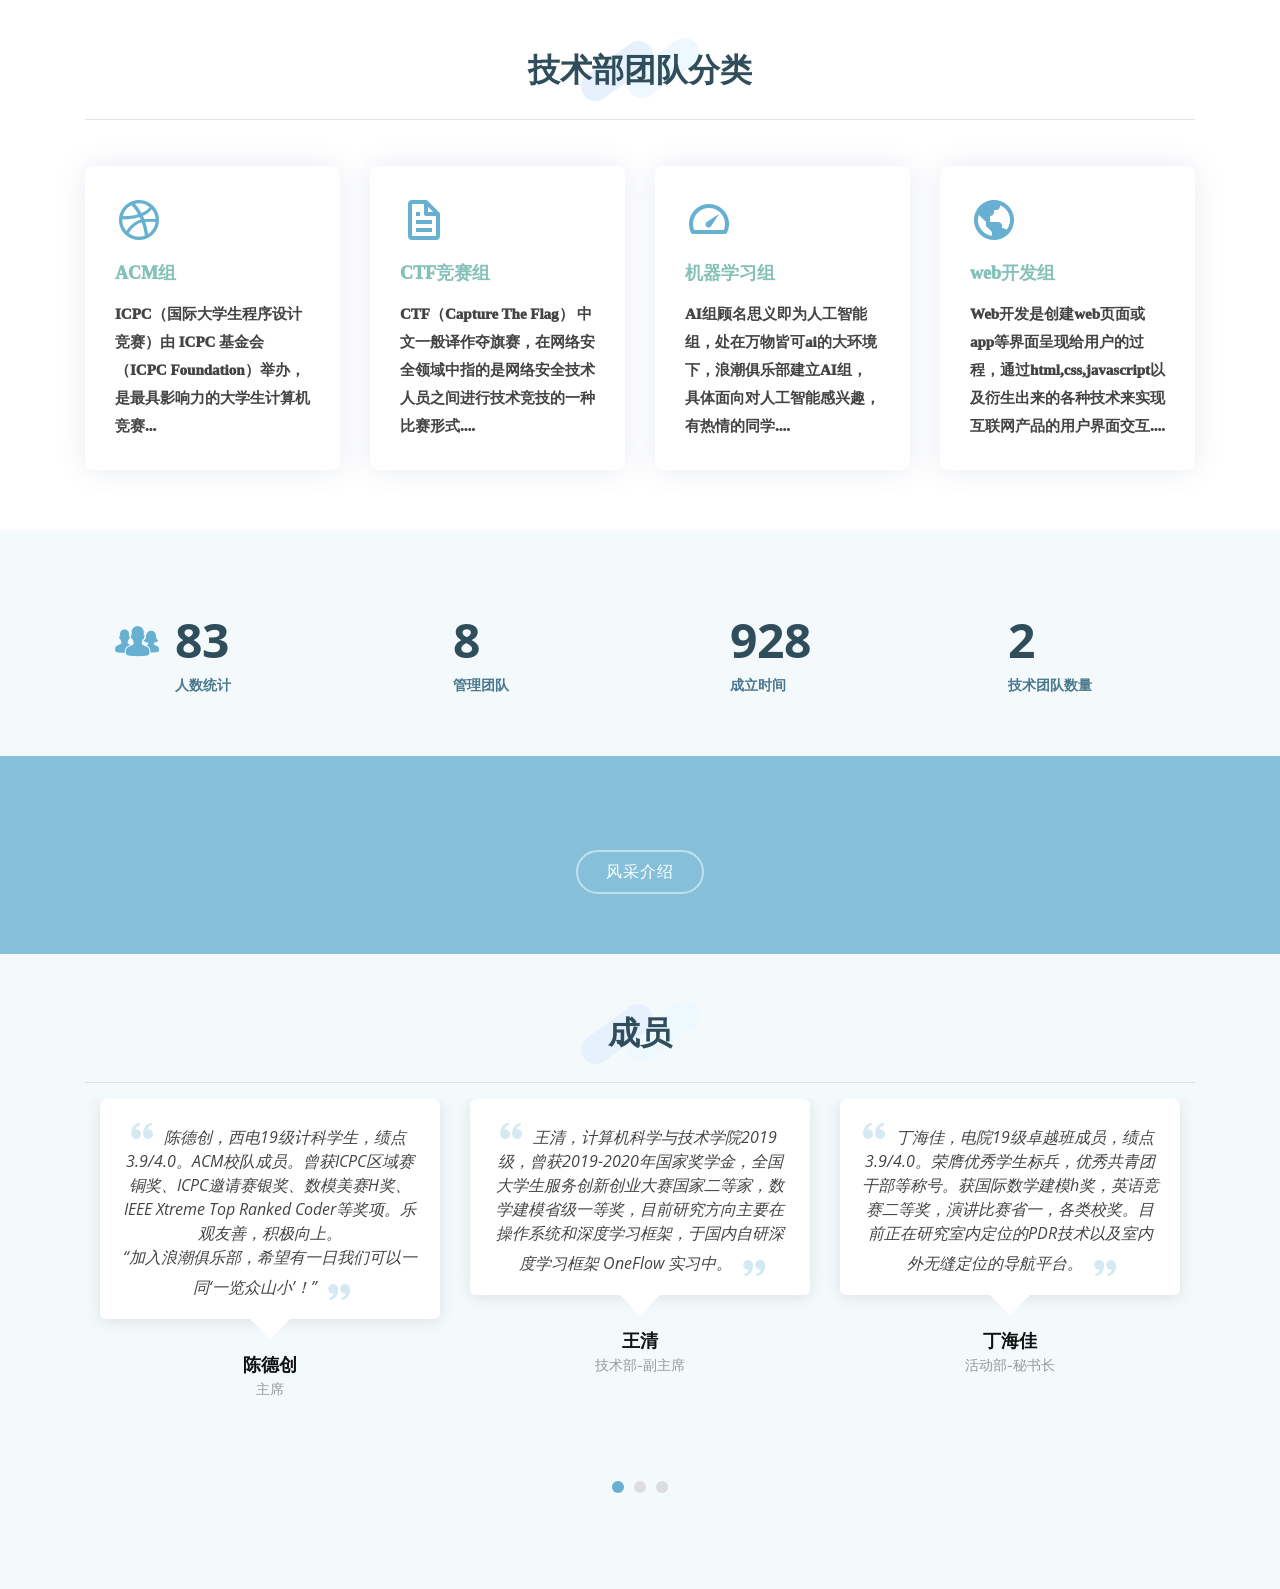
==== commit 6fa71c74: "test" ====
--- a/index.html
+++ b/index.html
@@ -5,7 +5,7 @@
   <meta charset="utf-8">
   <meta content="width=device-width, initial-scale=1.0" name="viewport">
   
-  <title>CSSE-Guide</title>
+  <title>XDU-Inspur</title>
   <meta content="" name="descriptison">
   <meta content="" name="keywords">
 
@@ -89,7 +89,7 @@
                   <br>
                   <h4><a href="技术部.html"> 技术部  >></a></h4>
                   <p>张一栋</p>
-                  <p>1078657808@qq.com</p>
+                  <p>seenline@163.com</p>
                 </div>
                 <div class="col-md-6 icon-box" data-aos="fade-up" data-aos-delay="200">
                   <i class="bx bx-cube-alt"></i>
@@ -153,11 +153,13 @@
           </div>
 
           <div class="col-md-6 col-lg-3 d-flex align-items-stretch mb-5 mb-lg-0">
+            <a href='web.html' target="_blank">
             <div class="icon-box" data-aos="fade-up" data-aos-delay="300">
               <div class="icon"><i class="bx bx-world"></i></div>
-              <h4 class="title"><a href="web.html">web开发组</a></h4>
-              <p class="description"><a href='web.html'>Web开发是创建web页面或app等界面呈现给用户的过程，通过html,css,javascript以及衍生出来的各种技术来实现互联网产品的用户界面交互....</a></p>
-            </div>
+              <h4 class="title"><a href="web.html">web开发组</h4>
+              <p class="description">Web开发是创建web页面或app等界面呈现给用户的过程，通过html,css,javascript以及衍生出来的各种技术来实现互联网产品的用户界面交互....</a></p>
+            </div>
+            </a>
           </div>
           
           </class>
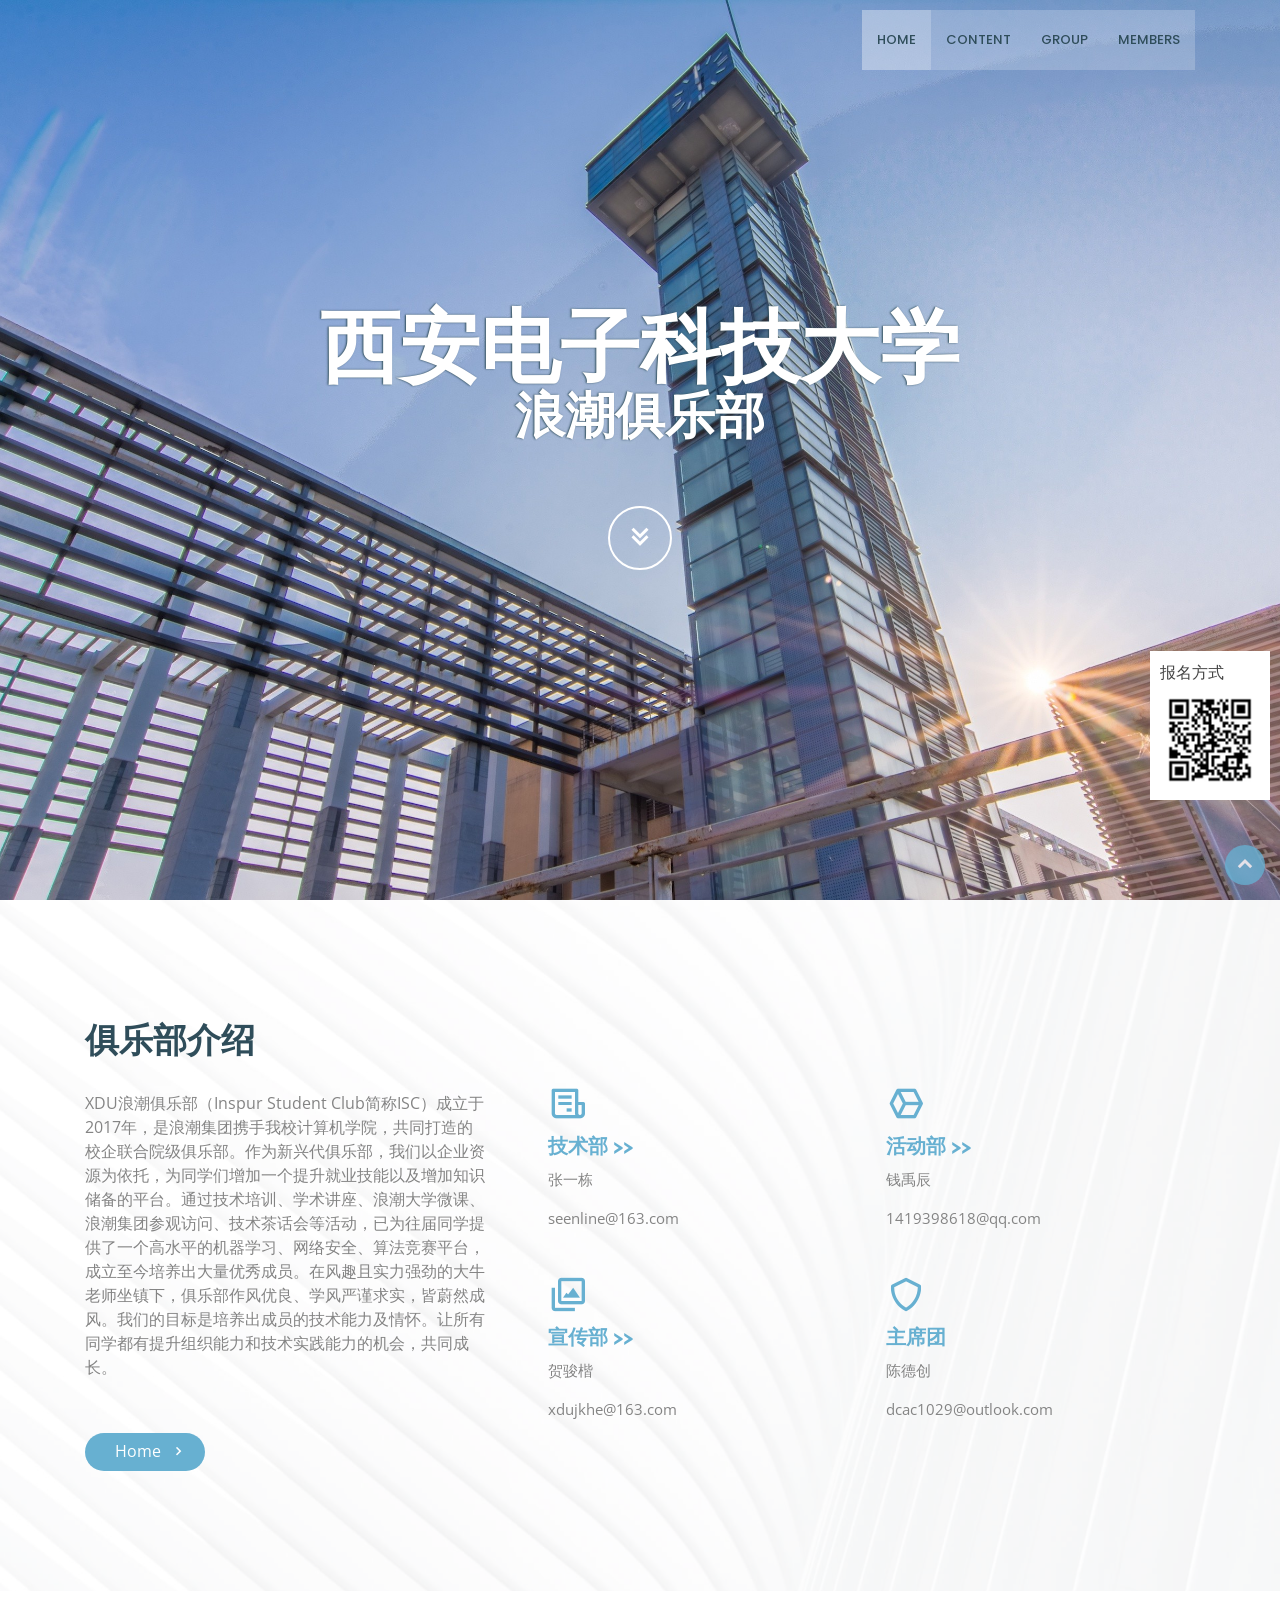
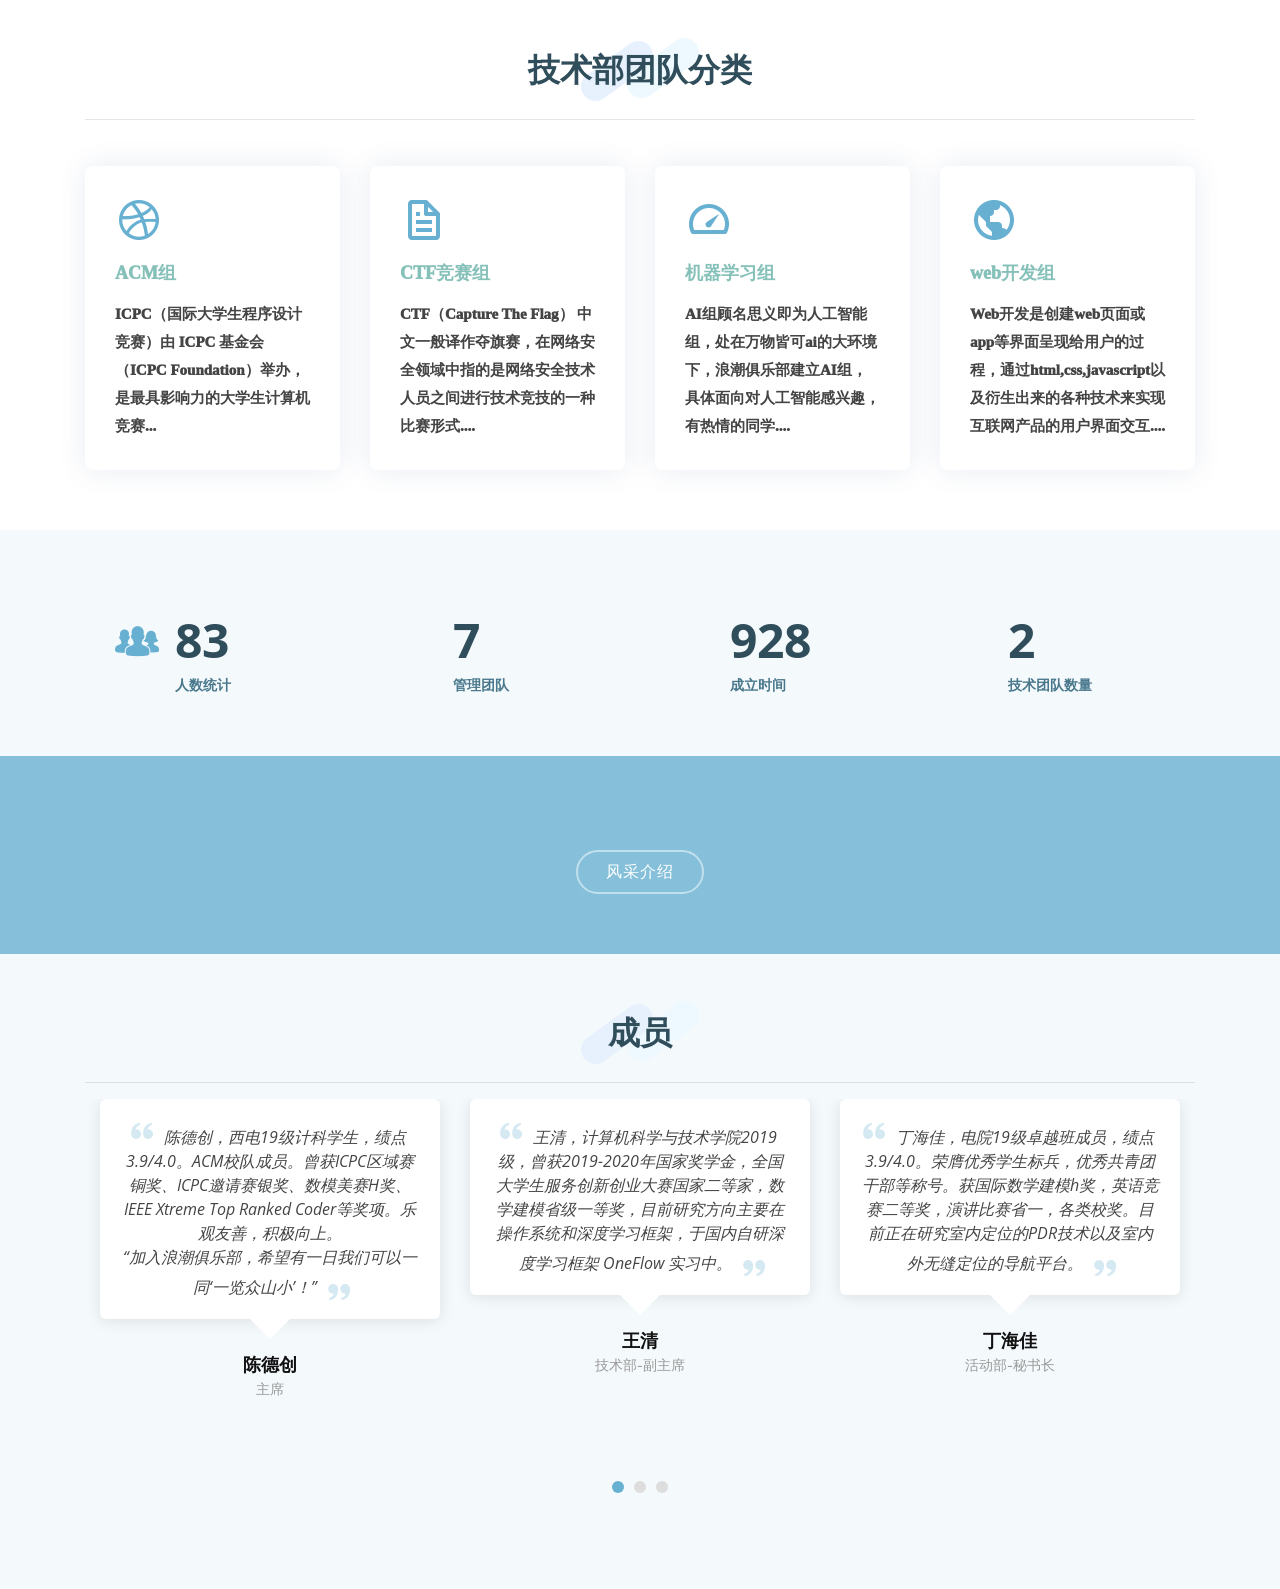
==== commit dd06ff91: "test" ====
--- a/index.html
+++ b/index.html
@@ -130,16 +130,16 @@
           <div class="col-md-6 col-lg-3 d-flex align-items-stretch mb-5 mb-lg-0">
             <div class="icon-box" data-aos="fade-up">
               <div class="icon"><i class="bx bxl-dribbble"></i></div>
-              <h4 class="title"><a href="acm.html" >ACM组</a></h4>
-              <p class="description"><a href='acm.html'>ICPC（国际大学生程序设计竞赛）由 ICPC 基金会（ICPC Foundation）举办，是最具影响力的大学生计算机竞赛...</a></p>
+              <h4 class="title"><a href="acm.html" target="_blank">ACM组</a></h4>
+              <p class="description"><a href='acm.html' target="_blank">ICPC（国际大学生程序设计竞赛）由 ICPC 基金会（ICPC Foundation）举办，是最具影响力的大学生计算机竞赛...</a></p>
             </div>
           </div>
 
           <div class="col-md-6 col-lg-3 d-flex align-items-stretch mb-5 mb-lg-0">
             <div class="icon-box" data-aos="fade-up" data-aos-delay="100">
               <div class="icon"><i class="bx bx-file"></i></div>
-              <h4 class="title"><a href="ctf.html">CTF竞赛组</a></h4>
-              <p class="description"><a href="ctf.html">CTF（Capture The Flag）
+              <h4 class="title"><a href="ctf.html" target="_blank">CTF竞赛组</a></h4>
+              <p class="description"><a href="ctf.html" target="_blank">CTF（Capture The Flag）
                 中文一般译作夺旗赛，在网络安全领域中指的是网络安全技术人员之间进行技术竞技的一种比赛形式....</a></p>
             </div>
           </div>
@@ -147,19 +147,17 @@
           <div class="col-md-6 col-lg-3 d-flex align-items-stretch mb-5 mb-lg-0">
             <div class="icon-box" data-aos="fade-up" data-aos-delay="200">
               <div class="icon"><i class="bx bx-tachometer"></i></div>
-              <h4 class="title"><a href="机器学习.html">机器学习组</a></h4>
-              <p class="description"><a href="机器学习.html">AI组顾名思义即为人工智能组，处在万物皆可ai的大环境下，浪潮俱乐部建立AI组，具体面向对人工智能感兴趣，有热情的同学....</a></p>
+              <h4 class="title"><a href="机器学习.html" target="_blank">机器学习组</a></h4>
+              <p class="description"><a href="机器学习.html" target="_blank">AI组顾名思义即为人工智能组，处在万物皆可ai的大环境下，浪潮俱乐部建立AI组，具体面向对人工智能感兴趣，有热情的同学....</a></p>
             </div>
           </div>
 
           <div class="col-md-6 col-lg-3 d-flex align-items-stretch mb-5 mb-lg-0">
-            <a href='web.html' target="_blank">
             <div class="icon-box" data-aos="fade-up" data-aos-delay="300">
               <div class="icon"><i class="bx bx-world"></i></div>
-              <h4 class="title"><a href="web.html">web开发组</h4>
-              <p class="description">Web开发是创建web页面或app等界面呈现给用户的过程，通过html,css,javascript以及衍生出来的各种技术来实现互联网产品的用户界面交互....</a></p>
-            </div>
-            </a>
+              <h4 class="title"><a href="web.html" target="_blank">web开发组</a></h4>
+              <p class="description"><a href='web.html' target="_blank">Web开发是创建web页面或app等界面呈现给用户的过程，通过html,css,javascript以及衍生出来的各种技术来实现互联网产品的用户界面交互....</a></p>
+            </div>
           </div>
           
           </class>
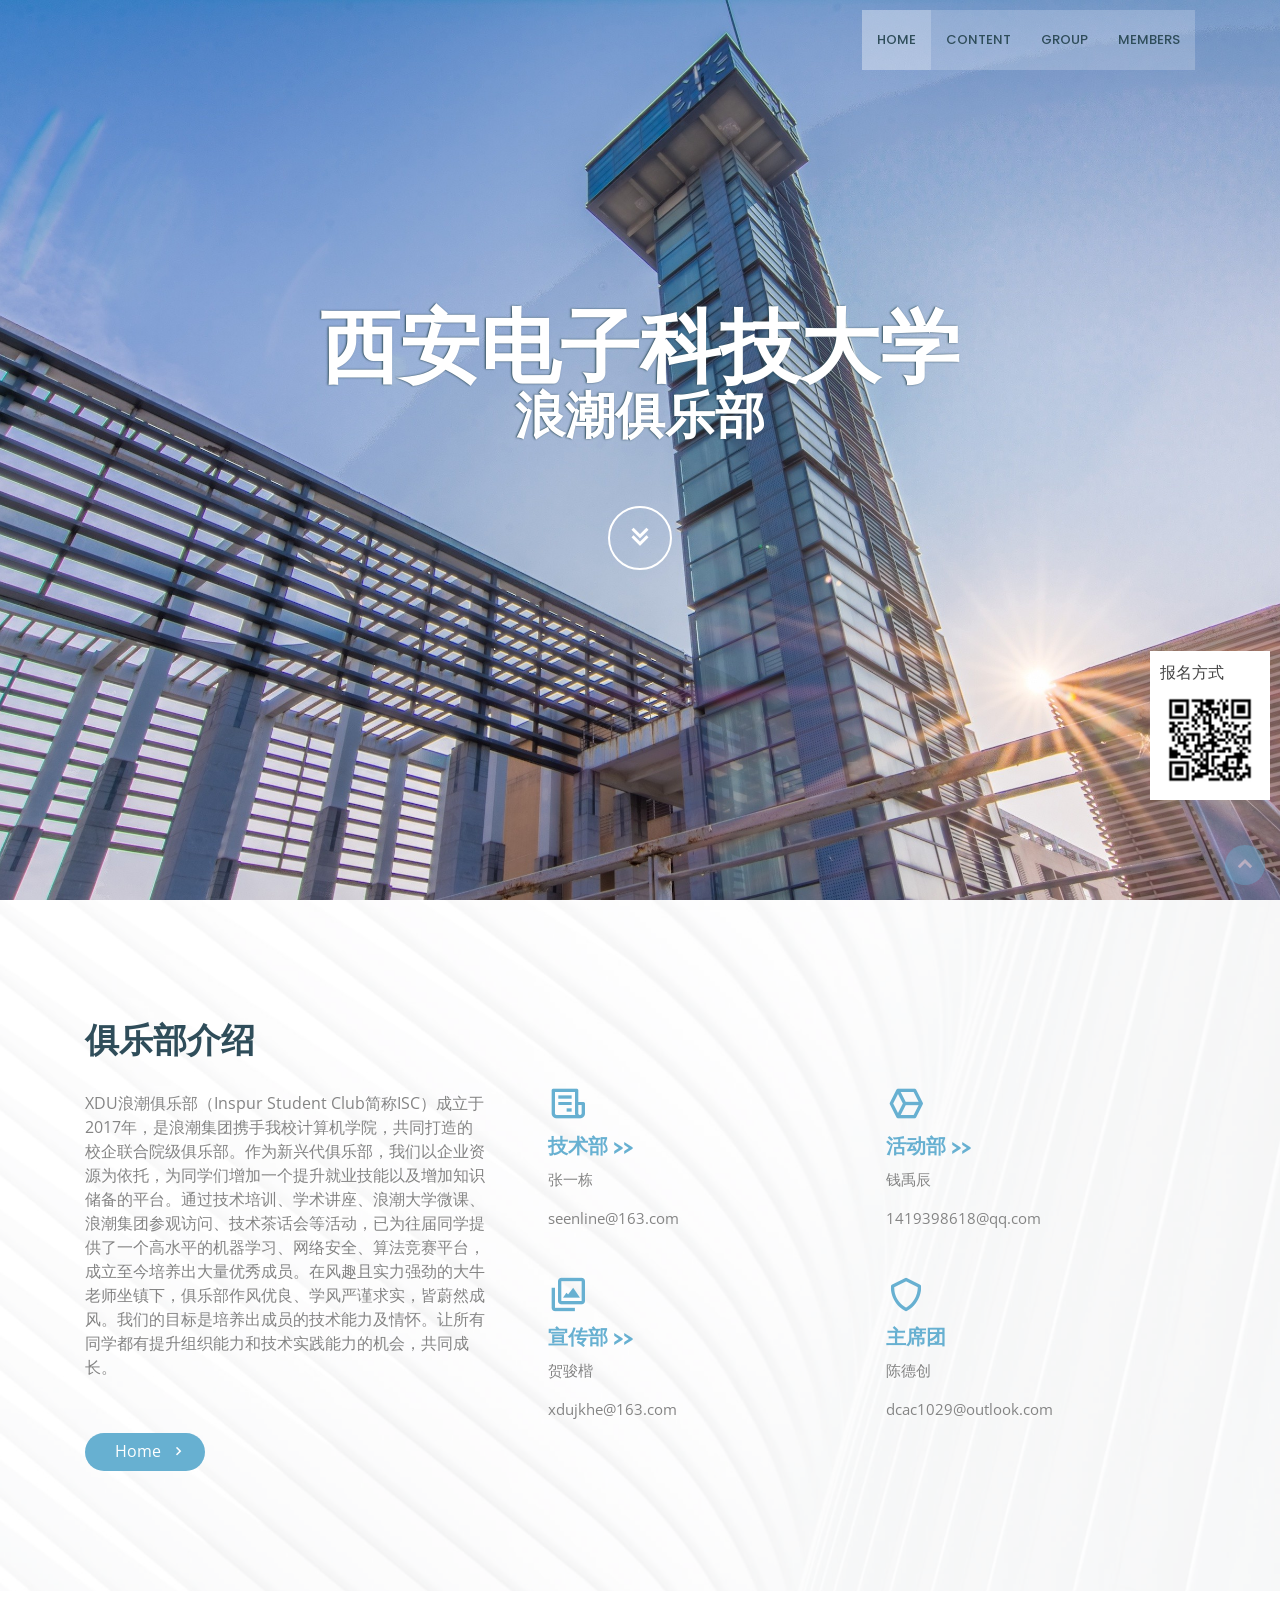
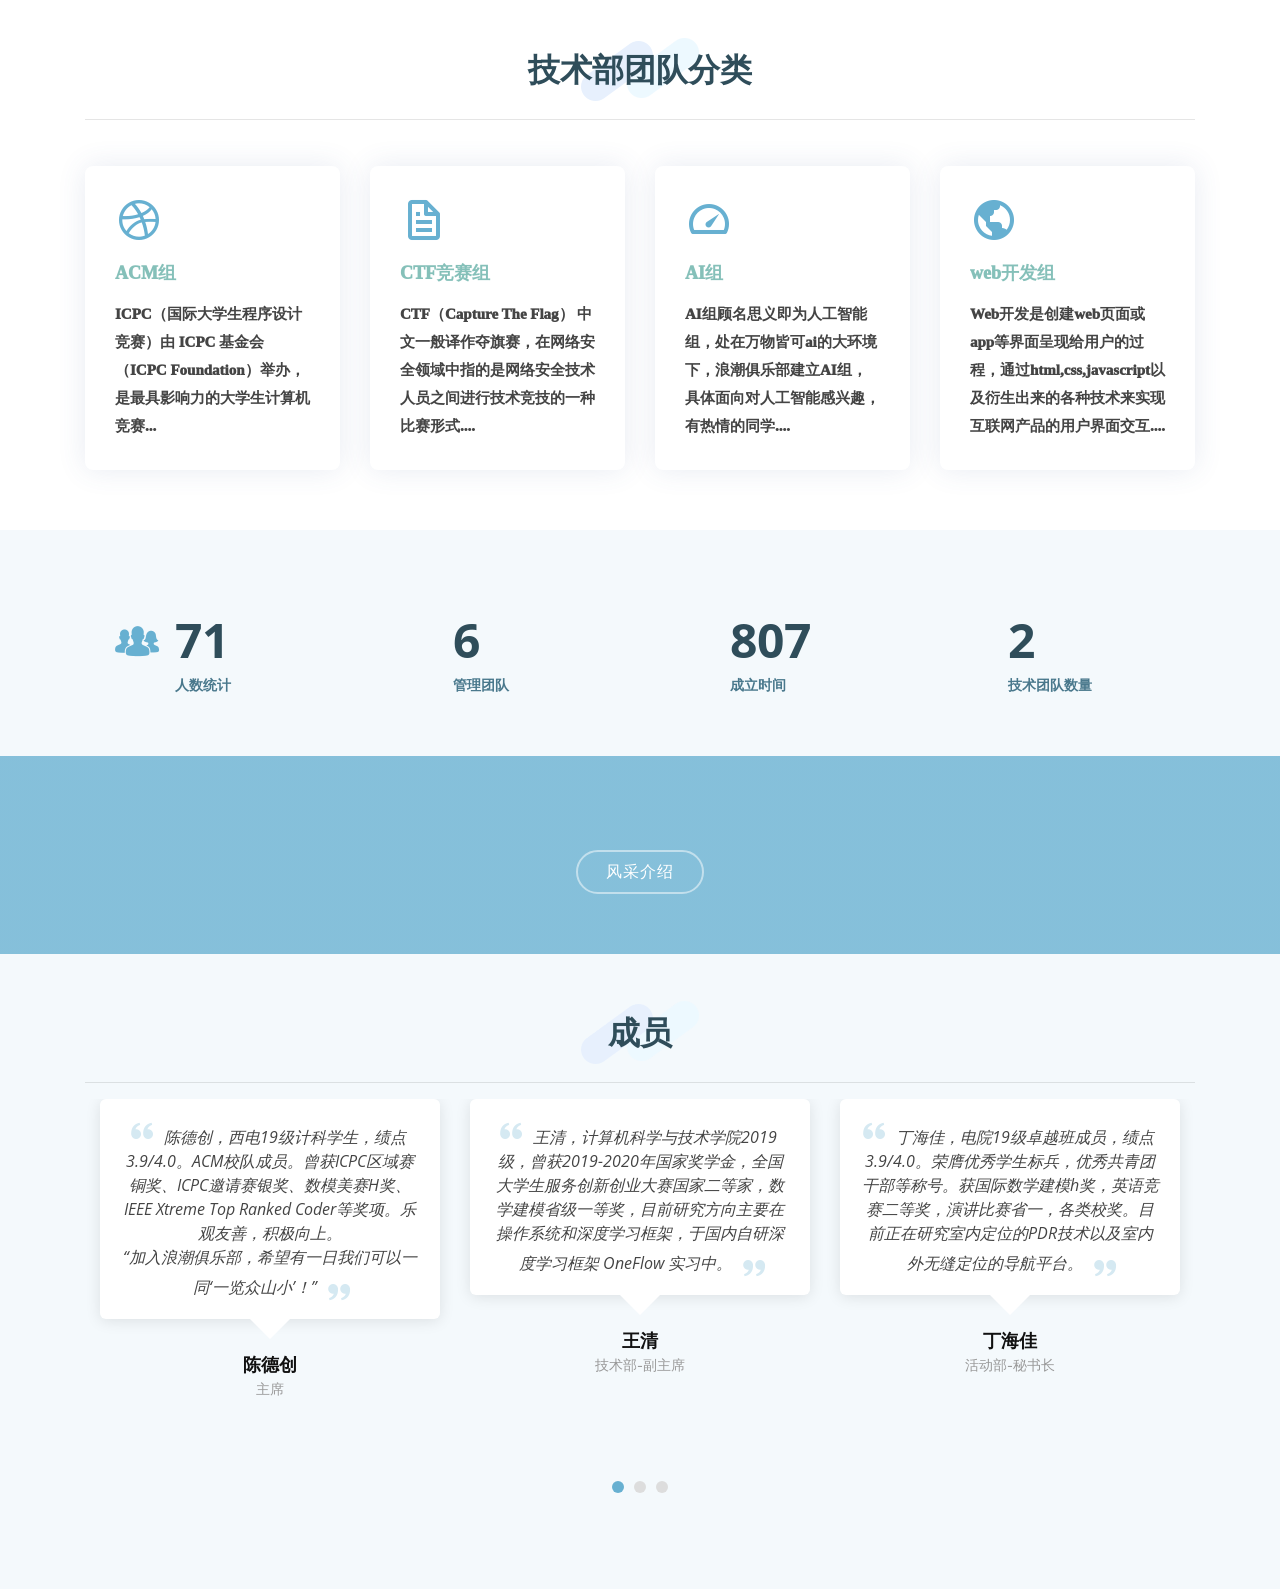
==== commit 5e942094: "修改了网站图标" ====
--- a/index.html
+++ b/index.html
@@ -10,8 +10,8 @@
   <meta content="" name="keywords">
 
   <!-- Favicons -->
-  <link href="assets/img/xdu.png" rel="icon">
-  <link href="assets/img/xdu.png" rel="apple-touch-icon">
+  <link href="assets/img/isc_logo.jpg" rel="icon">
+  <link href="assets/img/isc_logo.jpg" rel="apple-touch-icon">
 
   <!-- Google Fonts -->
   <link href="https://fonts.googleapis.com/css?family=Open+Sans:300,300i,400,400i,600,600i,700,700i|Raleway:300,300i,400,400i,500,500i,600,600i,700,700i|Poppins:300,300i,400,400i,500,500i,600,600i,700,700i" rel="stylesheet">
@@ -147,7 +147,7 @@
           <div class="col-md-6 col-lg-3 d-flex align-items-stretch mb-5 mb-lg-0">
             <div class="icon-box" data-aos="fade-up" data-aos-delay="200">
               <div class="icon"><i class="bx bx-tachometer"></i></div>
-              <h4 class="title"><a href="机器学习.html" target="_blank">机器学习组</a></h4>
+              <h4 class="title"><a href="机器学习.html" target="_blank">AI组</a></h4>
               <p class="description"><a href="机器学习.html" target="_blank">AI组顾名思义即为人工智能组，处在万物皆可ai的大环境下，浪潮俱乐部建立AI组，具体面向对人工智能感兴趣，有热情的同学....</a></p>
             </div>
           </div>
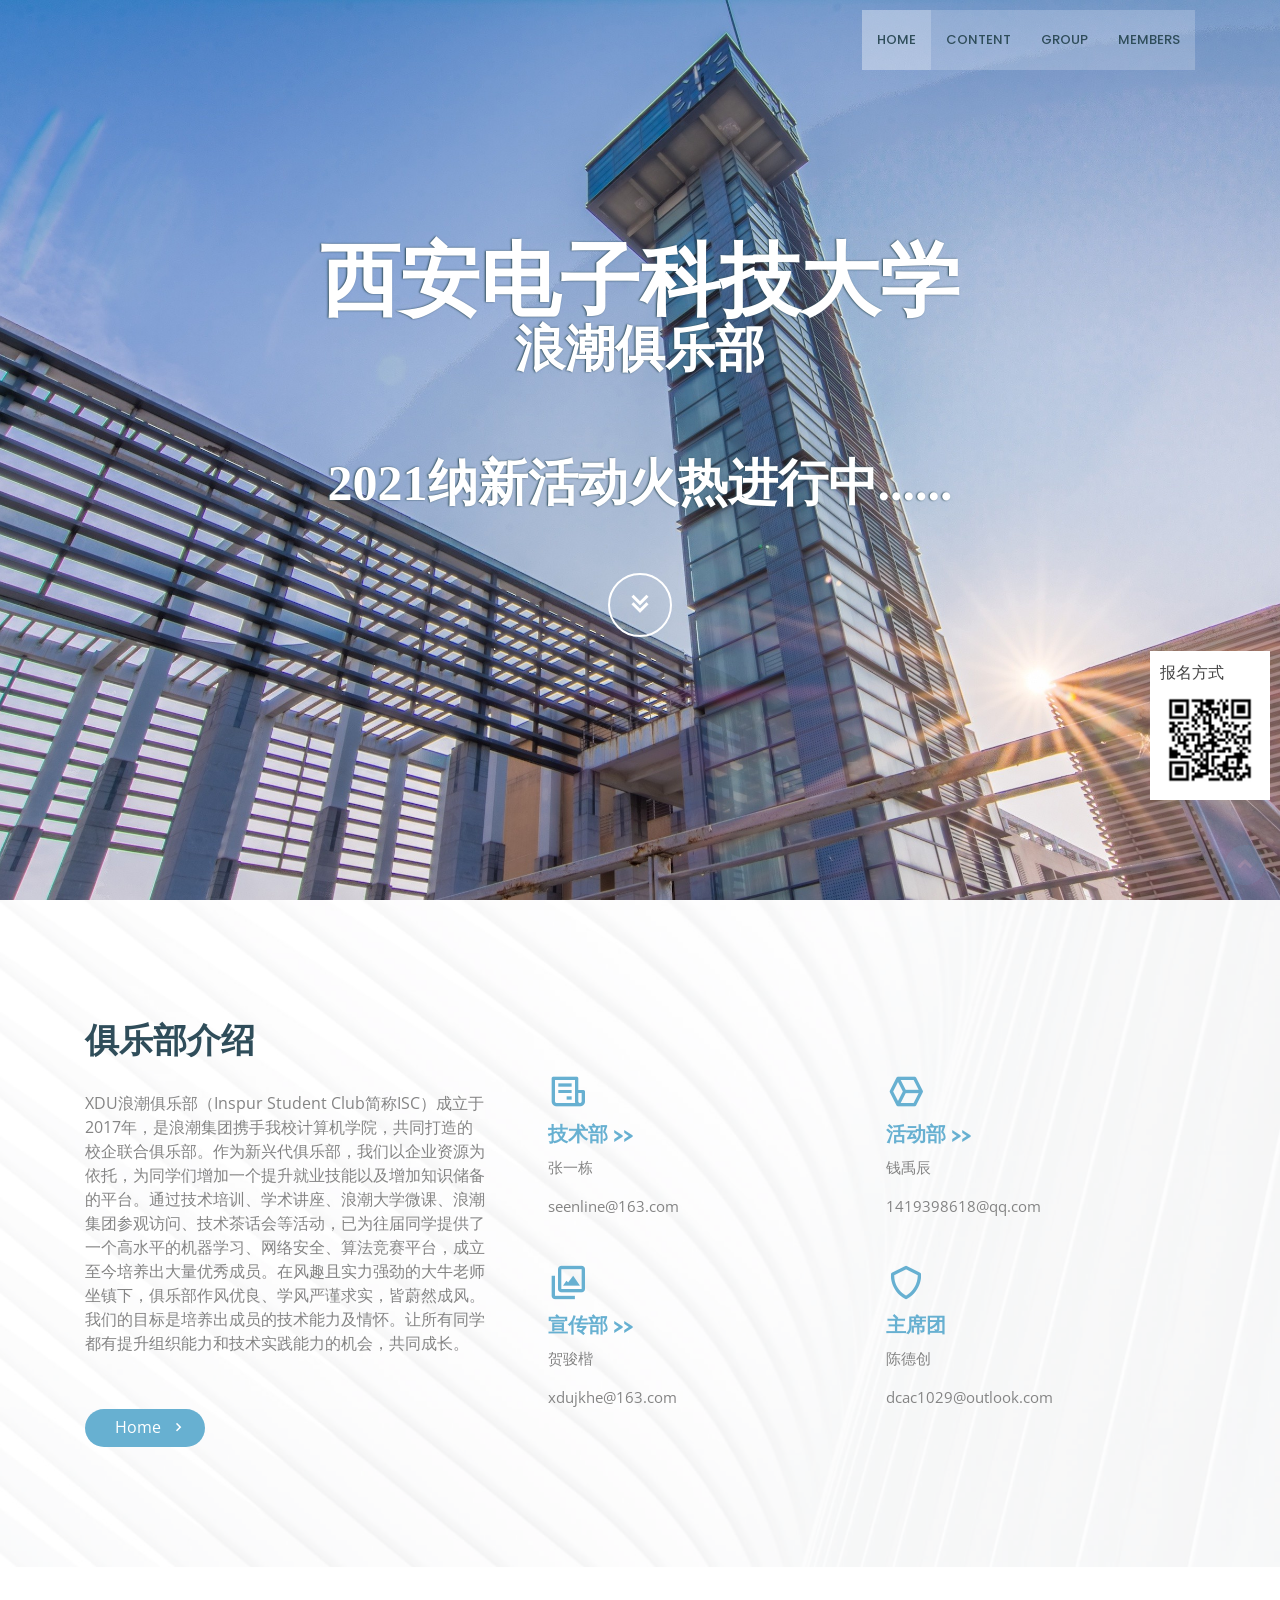
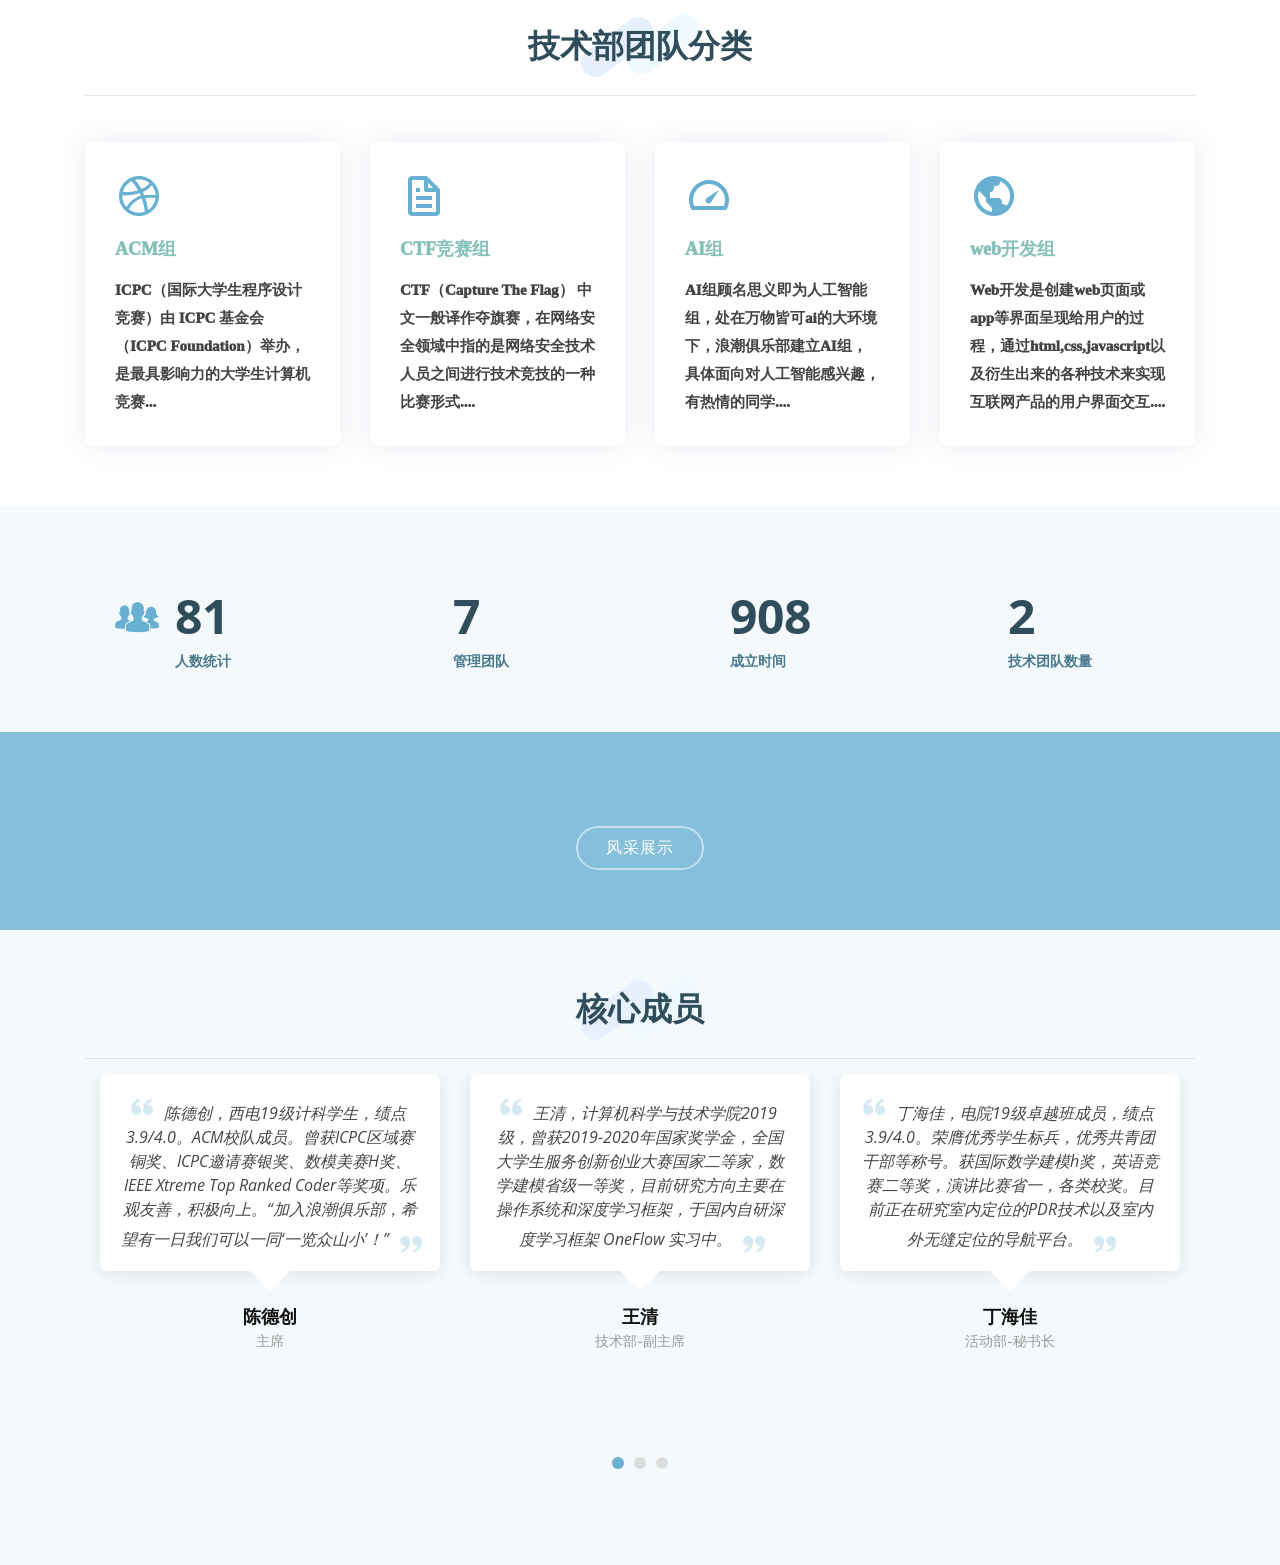
==== commit 552bffe4: "换了一张图片，对部分内容进行了调整。" ====
--- a/index.html
+++ b/index.html
@@ -5,7 +5,7 @@
   <meta charset="utf-8">
   <meta content="width=device-width, initial-scale=1.0" name="viewport">
   
-  <title>XDU-Inspur</title>
+  <title>西电浪潮俱乐部 XDU-Inspur</title>
   <meta content="" name="descriptison">
   <meta content="" name="keywords">
 
@@ -60,6 +60,8 @@
     <div class="hero-container" data-aos="fade-up">
       <h1>西安电子科技大学</h1>
       <h2>浪潮俱乐部</h2>
+      <br>
+      <h2>2021纳新活动火热进行中......</h2>
       <a href="#about" class="btn-get-started scrollto"><i class="bx bx-chevrons-down"></i></a>
     </div>
   </section><!-- End Hero -->
@@ -75,7 +77,7 @@
             <div class="content">
               <h3>俱乐部介绍</h3>
               <p>
-                XDU浪潮俱乐部（Inspur Student Club简称ISC）成立于2017年，是浪潮集团携手我校计算机学院，共同打造的校企联合院级俱乐部。作为新兴代俱乐部，我们以企业资源为依托，为同学们增加一个提升就业技能以及增加知识储备的平台。通过技术培训、学术讲座、浪潮大学微课、浪潮集团参观访问、技术茶话会等活动，已为往届同学提供了一个高水平的机器学习、网络安全、算法竞赛平台，成立至今培养出大量优秀成员。在风趣且实力强劲的大牛老师坐镇下，俱乐部作风优良、学风严谨求实，皆蔚然成风。我们的目标是培养出成员的技术能力及情怀。让所有同学都有提升组织能力和技术实践能力的机会，共同成长。
+                XDU浪潮俱乐部（Inspur Student Club简称ISC）成立于2017年，是浪潮集团携手我校计算机学院，共同打造的校企联合俱乐部。作为新兴代俱乐部，我们以企业资源为依托，为同学们增加一个提升就业技能以及增加知识储备的平台。通过技术培训、学术讲座、浪潮大学微课、浪潮集团参观访问、技术茶话会等活动，已为往届同学提供了一个高水平的机器学习、网络安全、算法竞赛平台，成立至今培养出大量优秀成员。在风趣且实力强劲的大牛老师坐镇下，俱乐部作风优良、学风严谨求实，皆蔚然成风。我们的目标是培养出成员的技术能力及情怀。让所有同学都有提升组织能力和技术实践能力的机会，共同成长。
               </p>
               <br>
               <a href="#" class="about-btn">Home <i class="bx bx-chevron-right"></i></a>
@@ -215,7 +217,7 @@
 
         <div class="text-center">
           <br>
-          <a class="cta-btn" href="pic.html">风采介绍</a>
+          <a class="cta-btn" href="pic.html">风采展示</a>
           <br>
         </div>
 
@@ -227,7 +229,7 @@
       <div class="container">
 
         <div class="section-title" data-aos="fade-in" data-aos-delay="100">
-          <h2>成员</h2>
+          <h2>核心成员</h2>
           <hr>
 
         <div class="owl-carousel testimonials-carousel">
@@ -235,7 +237,7 @@
           <div class="testimonial-item" data-aos="fade-up">
             <p>
               <i class="bx bxs-quote-alt-left quote-icon-left"></i>
-              陈德创，西电19级计科学生，绩点3.9/4.0。ACM校队成员。曾获ICPC区域赛铜奖、ICPC邀请赛银奖、数模美赛H奖、IEEE Xtreme Top Ranked Coder等奖项。乐观友善，积极向上。<br>“加入浪潮俱乐部，希望有一日我们可以一同‘一览众山小’！”
+              陈德创，西电19级计科学生，绩点3.9/4.0。ACM校队成员。曾获ICPC区域赛铜奖、ICPC邀请赛银奖、数模美赛H奖、IEEE Xtreme Top Ranked Coder等奖项。乐观友善，积极向上。“加入浪潮俱乐部，希望有一日我们可以一同‘一览众山小’！”
               <i class="bx bxs-quote-alt-right quote-icon-right"></i>
             </p>
 
@@ -270,7 +272,7 @@
           <div class="testimonial-item" data-aos="fade-up" data-aos-delay="300">
             <p>
               <i class="bx bxs-quote-alt-left quote-icon-left"></i>
-              在浪潮俱乐部主要负责宣传相关工作，包括但不限于推文撰写，海报设计，活动组织等。爱好健身、游泳、滑板，炒股。在技术方面，平常除了坚持在leetcode，acwing等较为佛系的平台刷题外，还间歇性的致力于摸出自己的全栈项目。 ~~常常觉得自己太废，而不敢面对，然后变得更废。~~
+              在浪潮俱乐部主要负责宣传相关工作，包括但不限于推文撰写，海报设计，活动组织等。爱好健身、游泳、滑板，炒股。在技术方面，平常除了坚持在leetcode，acwing等较为佛系的平台刷题外，还间歇性的致力于摸出自己的全栈项目。<del>常常觉得自己太废，而不敢面对，然后变得更废。</del>
               <i class="bx bxs-quote-alt-right quote-icon-right"></i>
             </p>
 
@@ -282,7 +284,7 @@
           <div class="testimonial-item" data-aos="fade-up" data-aos-delay="400">
             <p>
               <i class="bx bxs-quote-alt-left quote-icon-left"></i>
-              西安电子科技大学微电子学院2019级学生，成绩优异。在入学两年里，参加学校科研，参加多项学科竞赛，获得优异成绩，学习课余知识，牢记使命，时刻严格要求自己，立志成为对国家有用18%。参与多项项目小组，积极提升自己的能力，努力成为理想的自己。<br/>于2020.4加入ANTL实验室，负责AI加速项目，工程训练大赛获得校一。各项竞赛均获得校级二等奖。
+              西安电子科技大学微电子学院2019级学生，成绩优异。在入学两年里，参加学校科研，参加多项学科竞赛，获得优异成绩，学习课余知识，牢记使命，时刻严格要求自己，立志成为对国家有用18%。参与多项项目小组，积极提升自己的能力，努力成为理想的自己。于2020.4加入ANTL实验室，负责AI加速项目，工程训练大赛获得校一。各项竞赛均获得校级二等奖。
 
               <i class="bx bxs-quote-alt-right quote-icon-right"></i>
             </p>
@@ -305,10 +307,7 @@
           <div class="testimonial-item" data-aos="fade-up" data-aos-delay="400">
             <p>
               <i class="bx bxs-quote-alt-left quote-icon-left"></i>
-              <a href="活动部.html">基本情况：西安电子科技大学浪潮俱乐部活动部是俱乐部不可或缺的一部分。本着为俱乐部服务，提升自己的能力的理念让我们聚在了这个家庭之中。<br/>
-              工作任务：负责浪潮君QQ号运营，策划浪潮生日会、技术沙龙等活动<br/>
-              发展规划：初期了解活动策划，中期培养活动策划书编写，后期实际参与策划操作（部员）
-                        部门逐步形成自己的工作体系，高效运转，建立部门文化（部门)....</a>
+              <a href="活动部.html">现为电子工程学院20级学生，担任浪潮俱乐部活动部部长。主要负责俱乐部浪潮君QQ号的运营，策划浪潮各项活动、技术沙龙等活动。（点击了解更多）</a>
               <i class="bx bxs-quote-alt-right quote-icon-right"></i>
             </p>
            
@@ -319,10 +318,7 @@
           <div class="testimonial-item" data-aos="fade-up" data-aos-delay="400">
             <p>
               <i class="bx bxs-quote-alt-left quote-icon-left"></i>
-              <a href="技术部.html">1.技术部简介：
-西电浪潮俱乐部技术部是一个致力于为更多同学创造课业以外的学习机会的大家庭。我们为每一位同学提供不同领域、不同形式的竞赛和学业拓展活动，让你能在大学的生活中充满更多的可能性。
-<br/>2.在技术部你会收获：
-一个特聪明的小脑袋瓜：技术部是俱乐部活动的主体，俱乐部活动的设置主要围绕技术部展开：日常的数模、CV（计算机视觉）等讲座....</a>
+              <a href="技术部.html">现为计算机科学与技术学院软件工程专业20级学生，担任浪潮俱乐部技术部部长，主要研究方向为Web工程开发，负责浪潮俱乐部技术沙龙活动以及技术部各技术团队。（点击了解更多）</a>
               <i class="bx bxs-quote-alt-right quote-icon-right"></i>
             </p>
             <h3>张一栋</h3>
@@ -332,9 +328,8 @@
           <div class="testimonial-item" data-aos="fade-up" data-aos-delay="400">
             <p>
               <i class="bx bxs-quote-alt-left quote-icon-left"></i>
-              <a href='宣传部.html'>宣传部简介
-用照片将西电浪潮俱乐部丰富多彩的活动定格，并用推文的形式记录下来，浪潮宣传部用简单而日常的工作，见证和记录着浪潮俱乐部的发展，也和活动部共同担负着运营微信公众号的重任。宣传部员除了需要能拍出好看的照片，还需要有流畅的文字表达能力。除此之外，或许还需要你尝试制作宣传海报，或者具备一定的视频剪辑技巧....
-              <i class="bx bxs-quote-alt-right quote-icon-right"></i></a>
+              <a href='宣传部.html'>现为机电工程学院机器人工程卓越班20级学生，担任浪潮俱乐部宣传部部长。主要负责俱乐部B站账号运营、微信公众号运营、影像工作等一系列宣传任务。（点击了解更多）</a>
+              <i class="bx bxs-quote-alt-right quote-icon-right"></i>
             </p>
            
             <h3>贺骏楷</h3>
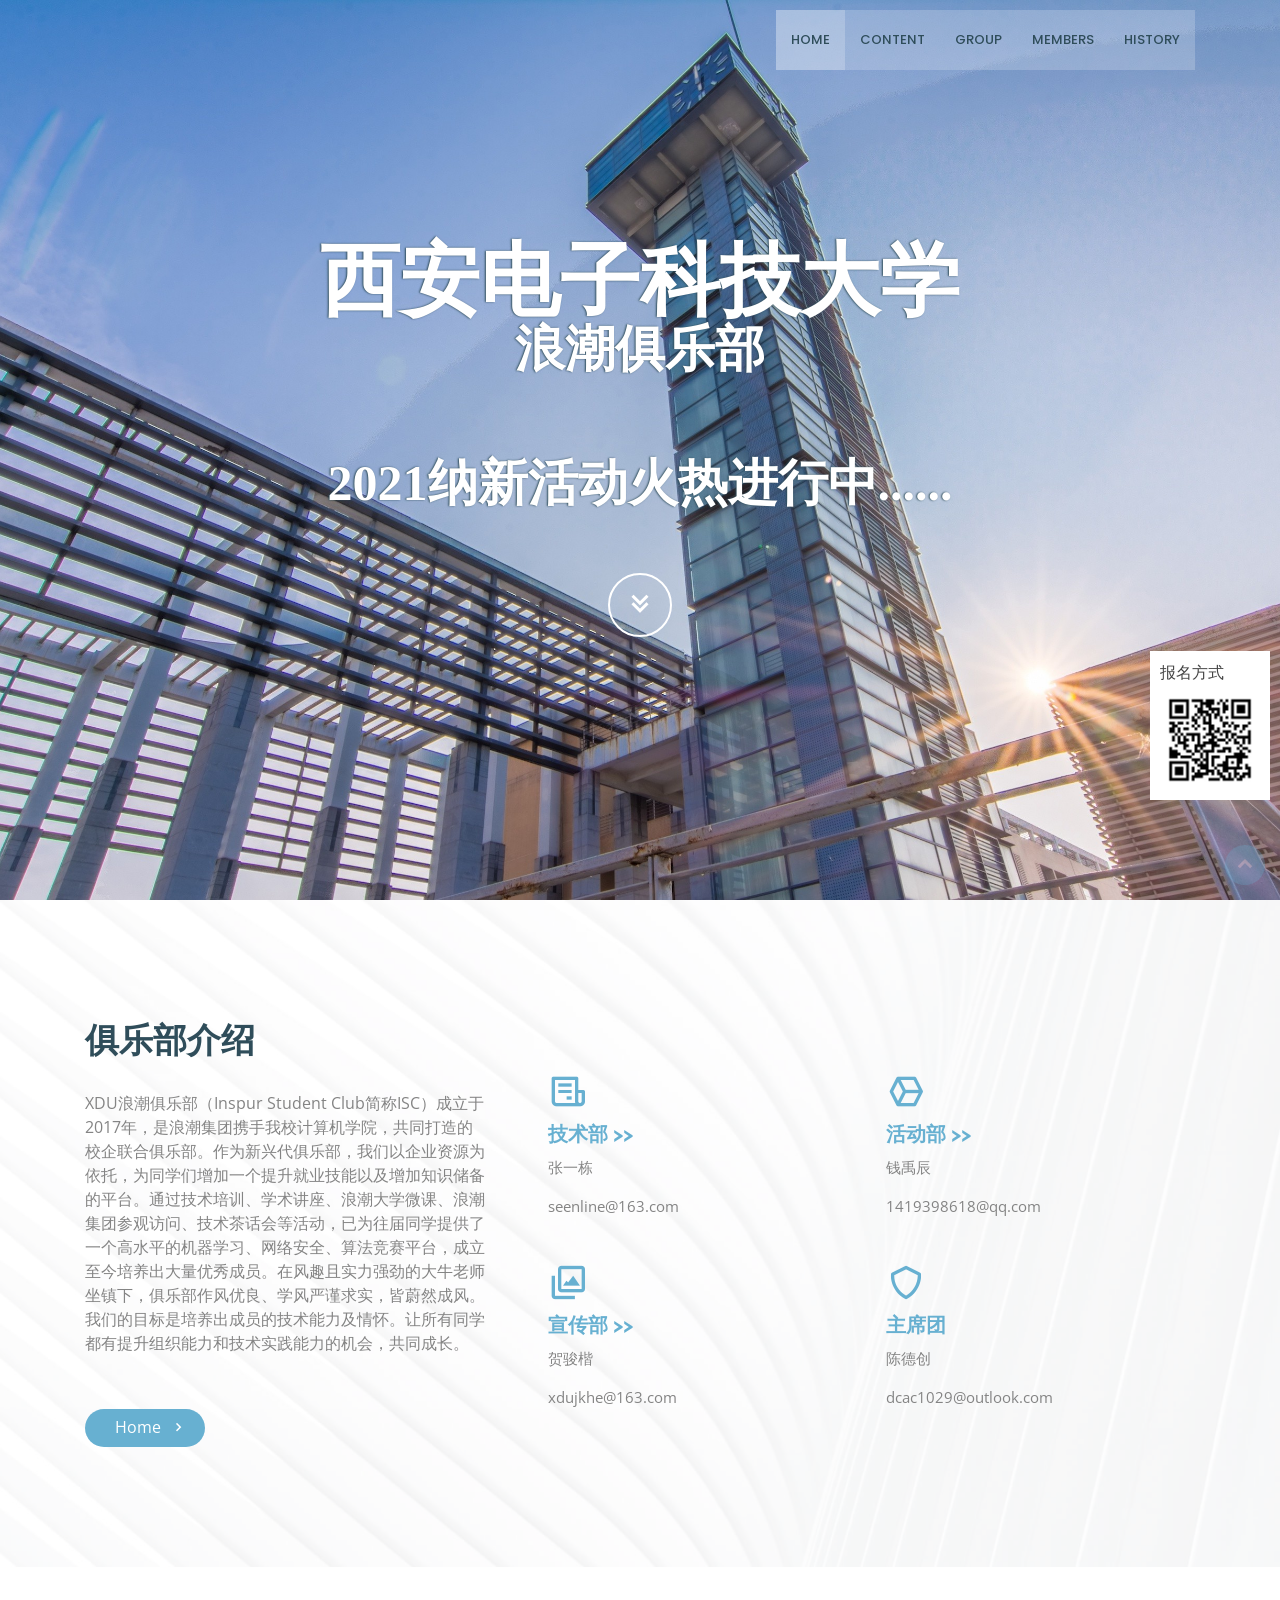
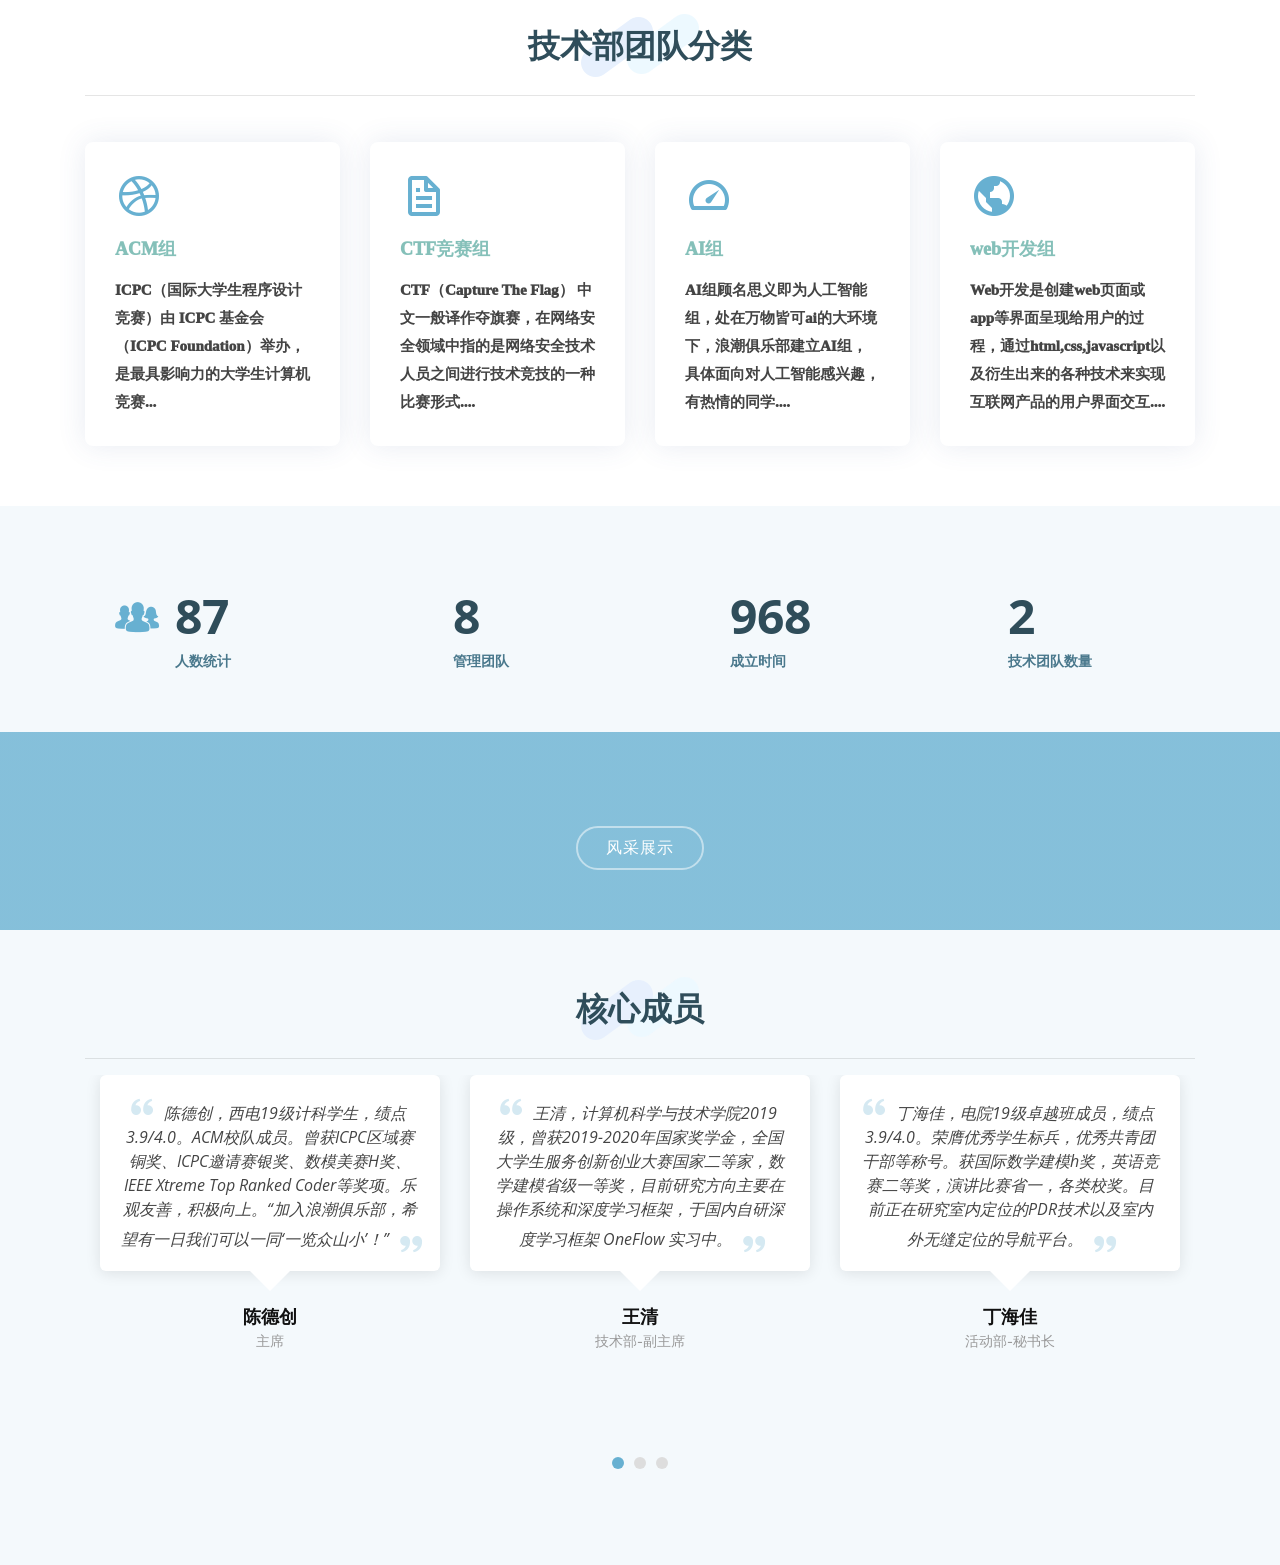
==== commit ade282e0: "add history" ====
--- a/index.html
+++ b/index.html
@@ -48,6 +48,7 @@
           <li><a href="#about">content</a></li>
           <li><a href="#services">group</a></li>
           <li><a href="#testimonials">Members</a></li>
+          <li><a href="history/index.html">History</a></li>
 
         </ul>
       </nav><!-- .nav-menu -->
--- a/assets/css/style.css
+++ b/assets/css/style.css
@@ -1305,3 +1305,15 @@
   padding:10px 0 0 10px;
   font-family: 华文楷体;
 }
+
+/*--------------------------------------------------------------
+# people intro
+--------------------------------------------------------------*/
+#people_intro {
+  width: 100%;
+  height: 100vh;
+  background: url("../../history/img/xdu-bg.jpg") top center;
+  background-size: cover;
+  position: relative;
+  background-attachment: fixed;
+}
